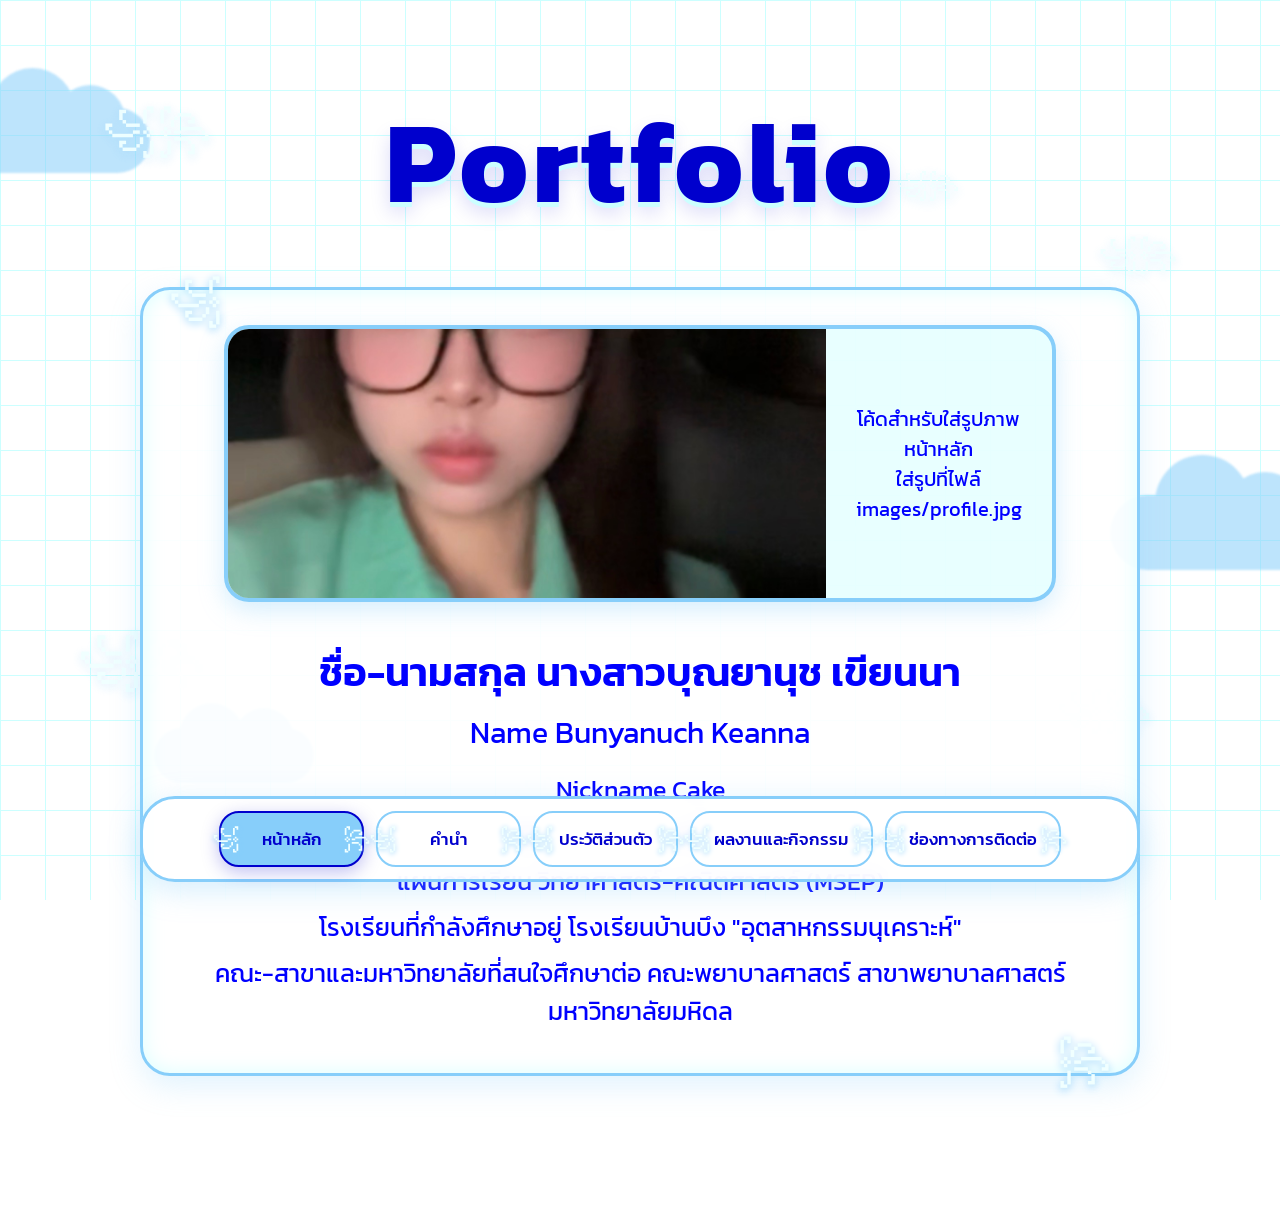
==== index.html @ 68aa88e2 "Update index.html" ====
<!DOCTYPE html>
<html lang="th">
<head>
<meta charset="UTF-8">
<meta name="viewport" content="width=device-width, initial-scale=1.0">

<title>Portfolio - Bunyanuch Keanna</title>

<link href="https://fonts.googleapis.com/css2?family=Kanit:wght@300;400;500;600;700&display=swap" rel="stylesheet">

<style>

/* =========================
   พื้นฐาน
========================= */

* {
    margin: 0;
    padding: 0;
    box-sizing: border-box;
}

html {
    scroll-behavior: smooth;
}

body {
    font-family: "Kanit", sans-serif;
    background: #FFFFFF;
    color: #0000FF;
    overflow-x: hidden;
}

/* =========================
   พื้นหลังตาราง
========================= */

.background {
    position: fixed;
    inset: 0;
    z-index: -10;

    background-color: #FFFFFF;

    background-image:
        linear-gradient(#CCFFFF 1px, transparent 1px),
        linear-gradient(90deg, #CCFFFF 1px, transparent 1px);

    background-size: 45px 45px;
}

/* =========================
   ก้อนเมฆ
========================= */

.cloud {
    position: fixed;
    background: #87CEFA;
    border-radius: 100px;
    opacity: 0.55;
    z-index: -5;
    filter: blur(1px);
}

.cloud::before,
.cloud::after {
    content: "";
    position: absolute;
    background: #87CEFA;
    border-radius: 50%;
}

.cloud1 {
    width: 190px;
    height: 65px;
    top: 12%;
    left: -40px;
    animation: cloudMove 25s linear infinite;
}

.cloud1::before {
    width: 85px;
    height: 85px;
    left: 30px;
    bottom: 20px;
}

.cloud1::after {
    width: 70px;
    height: 70px;
    right: 25px;
    bottom: 18px;
}

.cloud2 {
    width: 230px;
    height: 75px;
    top: 55%;
    right: -60px;
    animation: cloudMoveReverse 30s linear infinite;
}

.cloud2::before {
    width: 95px;
    height: 95px;
    left: 45px;
    bottom: 20px;
}

.cloud2::after {
    width: 80px;
    height: 80px;
    right: 35px;
    bottom: 18px;
}

.cloud3 {
    width: 160px;
    height: 55px;
    bottom: 13%;
    left: 12%;
    animation: cloudMove 35s linear infinite;
}

.cloud3::before {
    width: 65px;
    height: 65px;
    left: 25px;
    bottom: 15px;
}

.cloud3::after {
    width: 60px;
    height: 60px;
    right: 20px;
    bottom: 15px;
}

@keyframes cloudMove {
    0% {
        transform: translateX(-100px);
    }

    50% {
        transform: translateX(120px);
    }

    100% {
        transform: translateX(-100px);
    }
}

@keyframes cloudMoveReverse {
    0% {
        transform: translateX(100px);
    }

    50% {
        transform: translateX(-120px);
    }

    100% {
        transform: translateX(100px);
    }
}

/* =========================
   ปีกนางฟ้าลอยพื้นหลัง
========================= */

.wing {
    position: fixed;
    z-index: -3;
    color: #F0FFFF;
    font-size: 45px;
    opacity: 0.95;
    pointer-events: none;
    filter: drop-shadow(0 3px 5px rgba(135, 206, 250, 0.35));

    animation: wingFloat 7s ease-in-out infinite;
}

/* ใช้ตัวอักษรปีก */
.wing::before {
    content: "꧁";
}

.wing::after {
    content: "꧂";
}

.wing1 {
    top: 10%;
    left: 8%;
    font-size: 55px;
    animation-delay: 0s;
}

.wing2 {
    top: 25%;
    right: 8%;
    font-size: 40px;
    animation-delay: 1s;
}

.wing3 {
    top: 68%;
    left: 6%;
    font-size: 65px;
    animation-delay: 2s;
}

.wing4 {
    top: 75%;
    right: 10%;
    font-size: 48px;
    animation-delay: 3s;
}

.wing5 {
    top: 43%;
    left: 18%;
    font-size: 35px;
    animation-delay: 1.5s;
}

.wing6 {
    top: 18%;
    right: 25%;
    font-size: 32px;
    animation-delay: 2.5s;
}

.wing7 {
    bottom: 8%;
    left: 40%;
    font-size: 42px;
    animation-delay: 4s;
}

.wing8 {
    top: 55%;
    right: 30%;
    font-size: 58px;
    animation-delay: 5s;
}

@keyframes wingFloat {

    0%,100% {
        transform: translateY(0) rotate(-5deg);
    }

    50% {
        transform: translateY(-25px) rotate(5deg);
    }
}

/* =========================
   หน้าต่างเว็บไซต์
========================= */

.page {
    display: none;
    min-height: 100vh;
    padding: 55px 8% 150px;
    animation: pageFade 0.6s ease;
}

.page.active {
    display: block;
}

@keyframes pageFade {
    from {
        opacity: 0;
        transform: translateY(20px);
    }

    to {
        opacity: 1;
        transform: translateY(0);
    }
}

/* =========================
   หัวข้อ
========================= */

.main-title {
    text-align: center;
    color: #0000CD;
    font-size: clamp(55px, 9vw, 115px);
    font-weight: 700;
    margin-top: 20px;
    margin-bottom: 40px;
    letter-spacing: 3px;

    text-shadow:
        0 5px 0 #CCFFFF,
        0 10px 20px rgba(0, 0, 205, 0.15);
}

.page-title {
    text-align: center;
    color: #0000CD;
    font-size: clamp(42px, 6vw, 78px);
    font-weight: 700;
    margin-bottom: 45px;

    text-shadow:
        0 4px 0 #CCFFFF,
        0 8px 18px rgba(0, 0, 205, 0.15);
}

/* =========================
   กล่องเนื้อหา
========================= */

.content-box {
    width: min(1000px, 94%);
    margin: 0 auto;

    background: rgba(255,255,255,0.92);

    border: 3px solid #87CEFA;
    border-radius: 30px;

    padding: 35px;

    box-shadow:
        0 10px 30px rgba(135,206,250,0.25),
        inset 0 0 20px rgba(204,255,255,0.7);

    position: relative;
}

.content-box::before,
.content-box::after {
    content: "꧁";
    position: absolute;
    color: #F0FFFF;
    font-size: 55px;
    text-shadow: 0 2px 8px #87CEFA;
}

.content-box::before {
    top: -30px;
    left: 25px;
}

.content-box::after {
    content: "꧂";
    right: 25px;
    bottom: -30px;
}

/* =========================
   หน้าแรก
========================= */

.profile-image-box {
    width: min(900px, 90%);
    aspect-ratio: 3 / 1;

    margin: 0 auto 40px;

    border: 4px solid #87CEFA;
    border-radius: 25px;

    background: rgba(204,255,255,0.45);

    display: flex;
    align-items: center;
    justify-content: center;

    overflow: hidden;

    box-shadow:
        0 8px 25px rgba(135,206,250,0.35);
}

.profile-image-box img {
    width: 100%;
    height: 100%;
    object-fit: cover;
}

.image-placeholder {
    color: #0000FF;
    font-size: 20px;
    text-align: center;
    padding: 20px;
}

/* =========================
   ข้อมูลหน้าแรก
========================= */

.profile-info {
    text-align: center;
    color: #0000FF;
}

.profile-name {
    font-size: clamp(25px, 4vw, 40px);
    font-weight: 600;
    margin-bottom: 8px;
}

.profile-english {
    font-size: clamp(20px, 3vw, 30px);
    margin-bottom: 15px;
}

.profile-detail {
    font-size: clamp(17px, 2.3vw, 25px);
    margin: 8px 0;
}

/* =========================
   คำนำ
========================= */

.intro-text {
    font-size: clamp(20px, 2.5vw, 28px);
    line-height: 2;
    text-align: justify;
    text-indent: 60px;
    color: #0000FF;
}

/* =========================
   ประวัติส่วนตัว
========================= */

.bio-list {
    display: grid;
    gap: 16px;
}

.bio-row {
    background: rgba(204,255,255,0.35);

    border-left: 7px solid #87CEFA;

    border-radius: 15px;

    padding: 15px 22px;

    font-size: clamp(17px, 2vw, 23px);

    color: #0000FF;
}

.bio-row strong {
    color: #0000CD;
}

/* =========================
   ผลงาน
========================= */

.activities {
    width: min(1050px, 95%);
    margin: auto;

    display: grid;
    gap: 35px;
}

.activity-card {
    background: rgba(255,255,255,0.94);

    border: 3px solid #87CEFA;

    border-radius: 28px;

    padding: 25px;

    box-shadow:
        0 10px 25px rgba(135,206,250,0.25);
}

.activity-number {
    text-align: center;

    color: #0000CD;

    font-size: 30px;

    font-weight: 600;

    margin-bottom: 15px;
}

/* ช่องรูปภาพ */

.activity-image {
    width: 100%;
    max-width: 850px;

    aspect-ratio: 16 / 9;

    margin: 0 auto 25px;

    border: 4px dashed #87CEFA;

    border-radius: 20px;

    background:
        linear-gradient(
            135deg,
            rgba(204,255,255,0.8),
            rgba(255,255,255,0.95)
        );

    display: flex;

    align-items: center;

    justify-content: center;

    overflow: hidden;
}

.activity-image img {
    width: 100%;
    height: 100%;
    object-fit: cover;
}

.activity-placeholder {
    text-align: center;
    color: #0000FF;

    font-size: 20px;

    padding: 20px;
}

.activity-text {
    color: #0000FF;

    font-size: clamp(17px, 2vw, 22px);

    line-height: 1.9;

    text-align: justify;
}

.activity-text strong {
    color: #0000CD;
}

/* =========================
   ช่องทางติดต่อ
========================= */

.contact-container {
    width: min(800px, 94%);
    margin: auto;

    display: grid;

    gap: 25px;
}

.contact-card {
    background: rgba(255,255,255,0.94);

    border: 3px solid #87CEFA;

    border-radius: 25px;

    padding: 25px;

    text-align: center;

    color: #0000FF;

    font-size: clamp(20px, 3vw, 30px);

    box-shadow:
        0 8px 25px rgba(135,206,250,0.25);

    transition: 0.3s;
}

.contact-card:hover {
    transform: translateY(-7px) scale(1.02);
}

.contact-icon {
    display: block;

    color: #0000CD;

    font-size: 35px;

    margin-bottom: 5px;
}

/* =========================
   เมนูด้านล่าง
========================= */

.bottom-menu {
    position: fixed;

    left: 50%;

    bottom: 18px;

    transform: translateX(-50%);

    width: min(1000px, 94%);

    display: flex;

    justify-content: center;

    gap: 12px;

    padding: 12px;

    background: rgba(255,255,255,0.92);

    border: 3px solid #87CEFA;

    border-radius: 35px;

    box-shadow:
        0 8px 30px rgba(135,206,250,0.35);

    backdrop-filter: blur(10px);

    z-index: 100;
}

/* ปุ่มเมนู */

.menu-button {
    position: relative;

    border: 2px solid #87CEFA;

    background: #FFFFFF;

    color: #0000CD;

    padding: 13px 22px;

    border-radius: 20px;

    font-family: "Kanit", sans-serif;

    font-size: 17px;

    font-weight: 500;

    cursor: pointer;

    transition: 0.3s;

    min-width: 145px;
}

/* ปีกล้อมข้อความ */

.menu-button::before {
    content: "꧁";
    position: absolute;

    left: -9px;

    top: 50%;

    transform: translateY(-50%);

    color: #F0FFFF;

    font-size: 28px;

    text-shadow: 0 1px 5px #87CEFA;
}

.menu-button::after {
    content: "꧂";

    position: absolute;

    right: -9px;

    top: 50%;

    transform: translateY(-50%);

    color: #F0FFFF;

    font-size: 28px;

    text-shadow: 0 1px 5px #87CEFA;
}

.menu-button:hover {
    background: #CCFFFF;

    transform: translateY(-5px);

    box-shadow:
        0 6px 15px rgba(135,206,250,0.4);
}

.menu-button.active {
    background: #87CEFA;

    color: #0000CD;

    border-color: #0000CD;

    box-shadow:
        0 5px 18px rgba(0,0,205,0.25);
}

/* =========================
   มือถือ
========================= */

@media (max-width: 700px) {

    .page {
        padding: 35px 4% 180px;
    }

    .content-box {
        padding: 22px 17px;
        width: 96%;
    }

    .profile-image-box {
        width: 100%;
        aspect-ratio: 16 / 9;
    }

    .bottom-menu {
        bottom: 8px;

        width: 96%;

        gap: 4px;

        padding: 8px;

        border-radius: 22px;

        overflow-x: auto;

        justify-content: flex-start;
    }

    .menu-button {
        min-width: 115px;

        padding: 10px 12px;

        font-size: 14px;
    }

    .menu-button::before,
    .menu-button::after {
        font-size: 21px;
    }

    .intro-text {
        text-indent: 30px;
        text-align: left;
        line-height: 1.8;
    }

    .activity-card {
        padding: 15px;
    }

    .activity-text {
        text-align: left;
        line-height: 1.8;
    }

    .wing {
        opacity: 0.7;
    }

}

/* =========================
   ซ่อน scrollbar
========================= */

::-webkit-scrollbar {
    width: 8px;
}

::-webkit-scrollbar-thumb {
    background: #87CEFA;
    border-radius: 20px;
}

</style>
</head>

<body>

<!-- =========================
     พื้นหลัง
========================= -->

<div class="background"></div>

<!-- เมฆ -->

<div class="cloud cloud1"></div>
<div class="cloud cloud2"></div>
<div class="cloud cloud3"></div>

<!-- ปีกนางฟ้าลอย -->

<div class="wing wing1"></div>
<div class="wing wing2"></div>
<div class="wing wing3"></div>
<div class="wing wing4"></div>
<div class="wing wing5"></div>
<div class="wing wing6"></div>
<div class="wing wing7"></div>
<div class="wing wing8"></div>


<!-- ==================================================
     หน้าแรก
================================================== -->

<section id="home" class="page active">

    <h1 class="main-title">
        Portfolio
    </h1>

    <div class="content-box">

        <!-- ==========================================
             โค้ดสำหรับใส่รูปภาพหน้าหลัก
             ========================================== -->

        <div class="profile-image-box">

            <!-- เปลี่ยนชื่อไฟล์ profile.jpg เป็นรูปของคุณ -->

            <img
                src="images/profile.jpg"
                alt="รูปภาพ Portfolio"
                onerror="this.style.display='none';"
            >

            <div class="image-placeholder">
                โค้ดสำหรับใส่รูปภาพหน้าหลัก
                <br>
                ใส่รูปที่ไฟล์ images/profile.jpg
            </div>

        </div>


        <!-- ข้อมูล -->

        <div class="profile-info">

            <div class="profile-name">
                ชื่อ-นามสกุล นางสาวบุณยานุช เขียนนา
            </div>

            <div class="profile-english">
                Name Bunyanuch Keanna
            </div>

            <div class="profile-detail">
                Nickname Cake
            </div>

            <div class="profile-detail">
                ระดับชั้น มัธยมศึกษาชั้นปีที่ 6/3
            </div>

            <div class="profile-detail">
                แผนการเรียน วิทยาศาสตร์-คณิตศาสตร์ (MSEP)
            </div>

            <div class="profile-detail">
                โรงเรียนที่กำลังศึกษาอยู่
                โรงเรียนบ้านบึง "อุตสาหกรรมนุเคราะห์"
            </div>

            <div class="profile-detail">
                คณะ-สาขาและมหาวิทยาลัยที่สนใจศึกษาต่อ
                คณะพยาบาลศาสตร์ สาขาพยาบาลศาสตร์
                มหาวิทยาลัยมหิดล
            </div>

        </div>

    </div>

</section>


<!-- ==================================================
     หน้า 2 : คำนำ
================================================== -->

<section id="introduction" class="page">

    <h1 class="page-title">
        คำนำ
    </h1>

    <div class="content-box">

        <p class="intro-text">

            แฟ้มสะสมผลงาน (Portfolio) เล่มนี้ จัดทำขึ้นเพื่อเป็นตัวแทนในการนำเสนอข้อมูลเกี่ยวกับประวัติส่วนตัว ความรู้ ความสามารถ ทักษะ และกิจกรรมต่างๆ ของข้าพเจ้า โดยเฉพาะความสนใจและความมุ่งมั่นที่มีต่อการศึกษาต่อ ภายในแฟ้มสะสมผลงานเล่มนี้ ประกอบด้วยประวัติส่วนตัว ผลการเรียน กิจกรรมที่ข้าพเจ้าได้เข้าร่วม

        </p>

    </div>

</section>


<!-- ==================================================
     หน้า 3 : ประวัติส่วนตัว
================================================== -->

<section id="profile" class="page">

    <h1 class="page-title">
        ประวัติส่วนตัว
    </h1>

    <div class="content-box">

        <div class="bio-list">

            <div class="bio-row">
                <strong>หัวข้อย่อย</strong>
                ประวัติส่วนตัว
            </div>

            <div class="bio-row">
                <strong>ชื่อ-นามสกุล</strong>
                นางสาวบุณยานุช เขียนนา
            </div>

            <div class="bio-row">
                <strong>Name</strong>
                Bunyanuch Keanna
            </div>

            <div class="bio-row">
                <strong>ชื่อเล่น</strong>
                เค้ก
            </div>

            <div class="bio-row">
                <strong>Nickname</strong>
                Cake
            </div>

            <div class="bio-row">
                <strong>อายุ</strong>
                17 ปี
            </div>

            <div class="bio-row">
                <strong>age</strong>
                17 years old
            </div>

            <div class="bio-row">
                <strong>วันเกิด</strong>
                13/03/08
            </div>

            <div class="bio-row">
                <strong>สัญชาติ</strong>
                ไทย
            </div>

            <div class="bio-row">
                <strong>เชื้อชาติ</strong>
                ไทย
            </div>

            <div class="bio-row">
                <strong>ศาสนา</strong>
                พุทธ
            </div>

            <div class="bio-row">
                <strong>ประวัติการศึกษา</strong>
                สถานศึกษา โรงเรียนบ้านบึง "อุตสาหกรรมนุเคราะห์"
            </div>

            <div class="bio-row">
                <strong>แผนการเรียน</strong>
                วิทยาศาสตร์-คณิตศาสตร์ (MSEP)
            </div>

            <div class="bio-row">
                <strong>GPAX</strong>
                3.62
            </div>

        </div>

    </div>

</section>


<!-- ==================================================
     หน้า 4 : ผลงานและกิจกรรม
================================================== -->

<section id="activities" class="page">

    <h1 class="page-title">
        ผลงานและกิจกรรม
    </h1>

    <div class="activities">


        <!-- ผลงานที่ 1 -->

        <div class="activity-card">

            <div class="activity-number">
                ผลงานและกิจกรรมที่ 1
            </div>

            <div class="activity-image">

                <img
                    src="images/activity1.jpg"
                    alt="ผลงานที่ 1"
                    onerror="this.style.display='none';"
                >

                <div class="activity-placeholder">
                    โค้ดสำหรับใส่รูปภาพที่หนึ่ง
                    <br>
                    images/activity1.jpg
                </div>

            </div>

            <p class="activity-text">

                ได้รับเกียรติบัตรจากการเรียนล่วงหน้าของ MU X MOOC
                เรื่องเพศวิถีและการให้คำปรึกษาทางเพศสำหรับวัยรุ่น
                ได้รับเมื่อวันที่ 11 สิงหาคม 2569

                <br><br>

                <strong>สิ่งที่ได้รับจากการเข้าร่วมกิจกรรมนี้ คือ</strong>
                การดูแลและป้องกันตัวเองจากสถานการณ์ต่าง ๆ
                จากการมีเพศสัมพันธ์ในวัยรุ่น

            </p>

        </div>


        <!-- ผลงานที่ 2 -->

        <div class="activity-card">

            <div class="activity-number">
                ผลงานและกิจกรรมที่ 2
            </div>

            <div class="activity-image">

                <img
                    src="images/activity2.jpg"
                    alt="ผลงานที่ 2"
                    onerror="this.style.display='none';"
                >

                <div class="activity-placeholder">
                    โค้ดสำหรับใส่รูปภาพที่สอง
                    <br>
                    images/activity2.jpg
                </div>

            </div>

            <p class="activity-text">

                ได้รับเกียรติบัตรจากสภากาชาดไทย
                หลักสูตรการดูแลผู้ป่วยเบื้องต้นที่บ้าน (Online)
                ได้รับเมื่อวันที่ 3 สิงหาคม 2569

                <br><br>

                <strong>สิ่งที่ได้รับจากการเข้าร่วมกิจกรรมนี้ คือ</strong>
                การดูแลผู้ป่วยติดเตียงด้วยตนเองที่บ้านให้สะอาดและปลอดภัย

            </p>

        </div>


        <!-- ผลงานที่ 3 -->

        <div class="activity-card">

            <div class="activity-number">
                ผลงานและกิจกรรมที่ 3
            </div>

            <div class="activity-image">

                <img
                    src="images/activity3.jpg"
                    alt="ผลงานที่ 3"
                    onerror="this.style.display='none';"
                >

                <div class="activity-placeholder">
                    โค้ดสำหรับใส่รูปภาพที่สาม
                    <br>
                    images/activity3.jpg
                </div>

            </div>

            <p class="activity-text">

                ได้รับเกียรติบัตรจากสภากาชาดไทย
                ได้เข้าร่วมอบรมความรู้เรื่อง Stroke โรคหลอดเลือดสมอง
                ภัยเงียบ ใกล้ตัว (ออนไลน์)
                ได้รับเมื่อวันที่ 9 สิงหาคม 2569

                <br><br>

                <strong>สิ่งที่ได้รับจากการเข้าร่วมกิจกรรมนี้ คือ</strong>
                การสังเกตตนเองและคนรอบข้างเพื่อเฝ้าระวังจากโรค Stroke

            </p>

        </div>


        <!-- ผลงานที่ 4 -->

        <div class="activity-card">

            <div class="activity-number">
                ผลงานและกิจกรรมที่ 4
            </div>

            <div class="activity-image">

                <img
                    src="images/activity4.jpg"
                    alt="ผลงานที่ 4"
                    onerror="this.style.display='none';"
                >

                <div class="activity-placeholder">
                    โค้ดสำหรับใส่รูปภาพที่สี่
                    <br>
                    images/activity4.jpg
                </div>

            </div>

            <p class="activity-text">

                ได้รับเกียรติบัตรจากสภากาชาดไทย
                ได้เข้าร่วมอบรมความรู้เรื่อง การดูแลสิ่งแวดล้อมและ
                อุบัติเหตุที่พบบ่อยในผู้สูงอายุ
                ได้รับเมื่อวันที่ 9 สิงหาคม 2569

                <br><br>

                <strong>สิ่งที่ได้รับจากการเข้าร่วมกิจกรรมนี้ คือ</strong>
                การสังเกตรอบบ้านและเฝ้าระวังไม่ให้คนสูงอายุในบ้านได้รับบาดเจ็บ
                จากสิ่งที่อาจมองข้ามใกล้ตัว

            </p>

        </div>


        <!-- ผลงานที่ 5 -->

        <div class="activity-card">

            <div class="activity-number">
                ผลงานและกิจกรรมที่ 5
            </div>

            <div class="activity-image">

                <img
                    src="images/activity5.jpg"
                    alt="ผลงานที่ 5"
                    onerror="this.style.display='none';"
                >

                <div class="activity-placeholder">
                    โค้ดสำหรับใส่รูปภาพที่ห้า
                    <br>
                    images/activity5.jpg
                </div>

            </div>

            <p class="activity-text">

                ได้รับเกียรติบัตรจากสภากาชาดไทย
                หลักสูตรการบริจาคอวัยวะและเนื้อเยื่อ
                ได้รับเมื่อวันที่ 9 สิงหาคม 2569

                <br><br>

                <strong>สิ่งที่ได้รับจากการเข้าร่วมกิจกรรมนี้ คือ</strong>
                การบริจาคอวัยวะและเนื้อเยื่อให้ถูกวิธี
                เพื่อให้มีประสิทธิภาพมากที่สุด

            </p>

        </div>


        <!-- ผลงานที่ 6 -->

        <div class="activity-card">

            <div class="activity-number">
                ผลงานและกิจกรรมที่ 6
            </div>

            <div class="activity-image">

                <img
                    src="images/activity6.jpg"
                    alt="ผลงานที่ 6"
                    onerror="this.style.display='none';"
                >

                <div class="activity-placeholder">
                    โค้ดสำหรับใส่รูปภาพที่หก
                    <br>
                    images/activity6.jpg
                </div>

            </div>

            <p class="activity-text">

                ได้รับเกียรติบัตรจากสภากาชาดไทย
                ได้เข้าร่วมอบรมความรู้เรื่อง Heat Stroke
                โรคลมแดด คร่าชีวิต (ออนไลน์)
                ได้รับเมื่อวันที่ 9 สิงหาคม 2569

                <br><br>

                <strong>สิ่งที่ได้รับจากการเข้าร่วมกิจกรรมนี้ คือ</strong>
                การระวังตัวเองจากโรค Heat Stroke โรคลมแดด

            </p>

        </div>


        <!-- ผลงานที่ 7 -->

        <div class="activity-card">

            <div class="activity-number">
                ผลงานและกิจกรรมที่ 7
            </div>

            <div class="activity-image">

                <img
                    src="images/activity7.jpg"
                    alt="ผลงานที่ 7"
                    onerror="this.style.display='none';"
                >

                <div class="activity-placeholder">
                    โค้ดสำหรับใส่รูปภาพที่เจ็ด
                    <br>
                    images/activity7.jpg
                </div>

            </div>

            <p class="activity-text">

                ได้รับเกียรติบัตรจากการเรียนล่วงหน้าของ MU X MOOC
                เรื่องการเลี้ยงลูกด้วยนมแม่ (Breastfeeding)
                ได้รับเมื่อวันที่ 12 สิงหาคม 2569

                <br><br>

                <strong>สิ่งที่ได้รับจากการเข้าร่วมกิจกรรมนี้ คือ</strong>
                ประโยชน์จากการให้นมแม่และข้อดีข้อเสียต่าง ๆ

            </p>

        </div>


        <!-- ผลงานที่ 8 -->

        <div class="activity-card">

            <div class="activity-number">
                ผลงานและกิจกรรมที่ 8
            </div>

            <div class="activity-image">

                <img
                    src="images/activity8.jpg"
                    alt="ผลงานที่ 8"
                    onerror="this.style.display='none';"
                >

                <div class="activity-placeholder">
                    โค้ดสำหรับใส่รูปภาพที่แปด
                    <br>
                    images/activity8.jpg
                </div>

            </div>

            <p class="activity-text">

                ได้รับเกียรติบัตรจากการเป็นคณะกรรมการจัดกิจกรรมอบรม
                แกนนำจิตอาสาป้องกันเอดส์เทิดพระเกียรติ
                พระเจ้าวรวงศ์เธอ พระองค์เจ้าโสมสวลี
                กรมหมื่นสุทธนารีนาถ
                ณ โรงเรียนบ้านบึง "อุตสาหกรรมนุเคราะห์"

                <br><br>

                วันที่ 13 - 15 กรกฎาคม 2569

                <br><br>

                <strong>สิ่งที่ได้รับจากการเข้าร่วมกิจกรรมนี้ คือ</strong>
                ข้าพเจ้าได้ทำจิตอาสาและรับความรู้เรื่องเอดส์
                ทั้งในการป้องกันและวิธีรักษาตนเองให้ห่างไกลจากโรคเอดส์

            </p>

        </div>

    </div>

</section>


<!-- ==================================================
     หน้า 5 : ช่องทางการติดต่อ
================================================== -->

<section id="contact" class="page">

    <h1 class="page-title">
        ช่องทางการติดต่อ
    </h1>

    <div class="contact-container">

        <div class="contact-card">

            <span class="contact-icon">✉</span>

            Gmail

            <br>

            wakaruchidi@gmail.com

        </div>


        <div class="contact-card">

            <span class="contact-icon">☎</span>

            Tel

            <br>

            096-213-2648

        </div>


        <div class="contact-card">

            <span class="contact-icon">◎</span>

            IG

            <br>

            wakaru_chi

        </div>

    </div>

</section>


<!-- ==================================================
     เมนูด้านล่าง
================================================== -->

<nav class="bottom-menu">

    <button
        class="menu-button active"
        onclick="showPage('home', this)">
        หน้าหลัก
    </button>

    <button
        class="menu-button"
        onclick="showPage('introduction', this)">
        คำนำ
    </button>

    <button
        class="menu-button"
        onclick="showPage('profile', this)">
        ประวัติส่วนตัว
    </button>

    <button
        class="menu-button"
        onclick="showPage('activities', this)">
        ผลงานและกิจกรรม
    </button>

    <button
        class="menu-button"
        onclick="showPage('contact', this)">
        ช่องทางการติดต่อ
    </button>

</nav>


<script>

/* =========================
   เปลี่ยนหน้า
========================= */

function showPage(pageId, button) {

    /* ซ่อนทุกหน้า */

    const pages = document.querySelectorAll(".page");

    pages.forEach(page => {
        page.classList.remove("active");
    });


    /* แสดงหน้าที่เลือก */

    const selectedPage = document.getElementById(pageId);

    selectedPage.classList.add("active");


    /* เปลี่ยนปุ่ม Active */

    const buttons = document.querySelectorAll(".menu-button");

    buttons.forEach(btn => {
        btn.classList.remove("active");
    });

    button.classList.add("active");


    /* กลับไปด้านบน */

    window.scrollTo({
        top: 0,
        behavior: "smooth"
    });

}

</script>

</body>
</html>
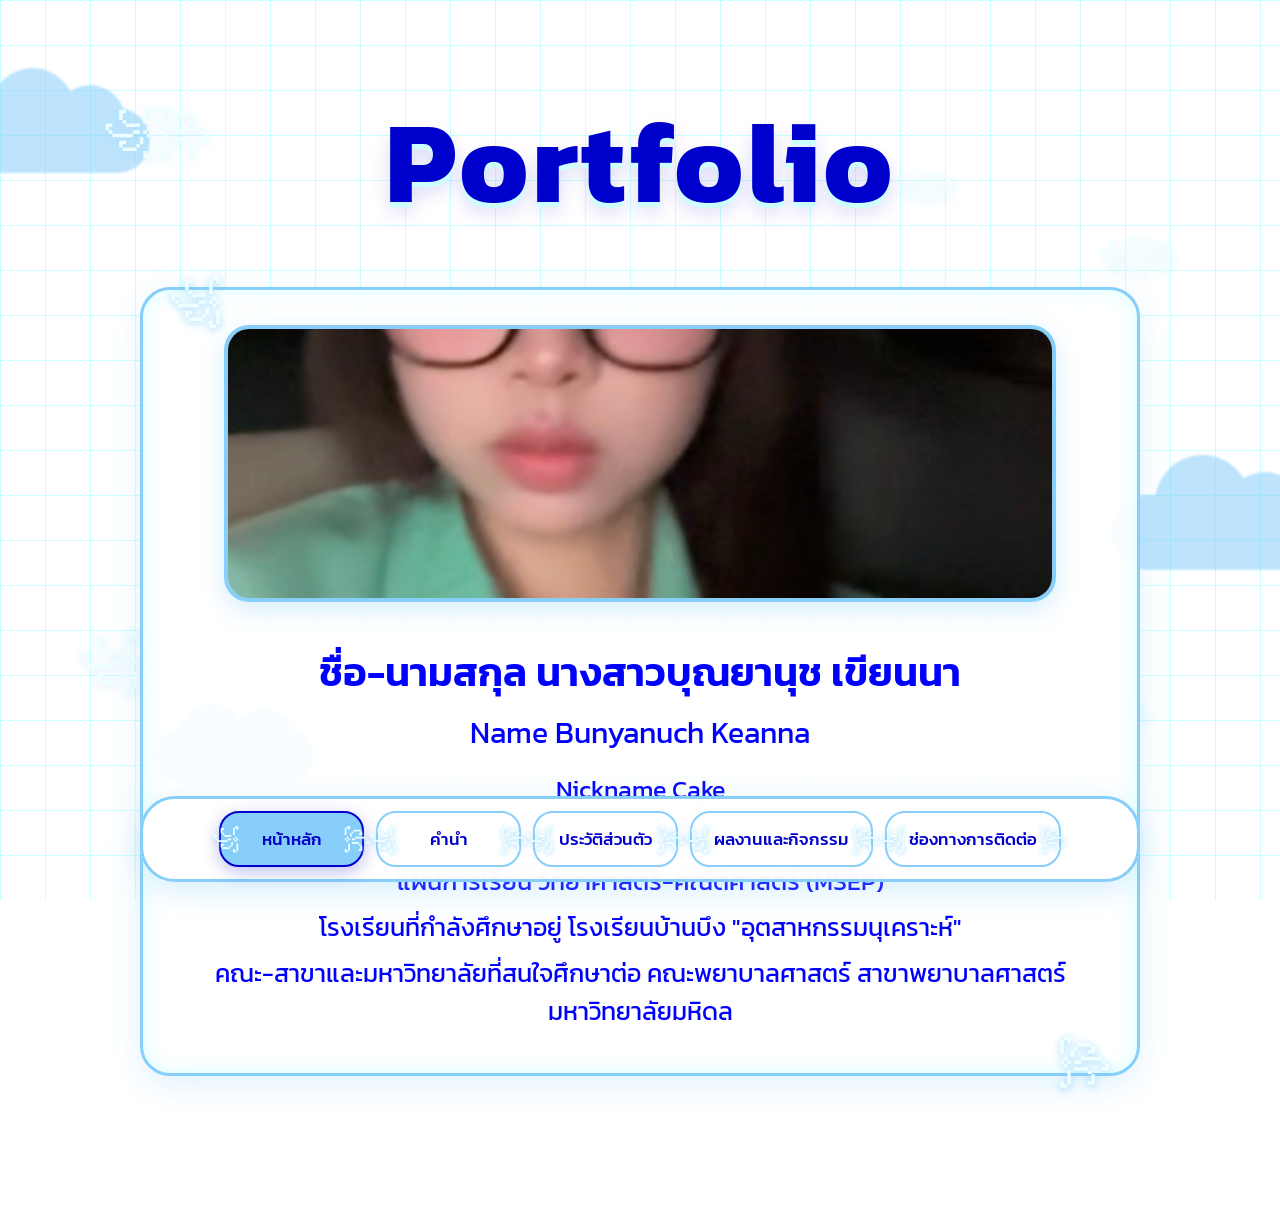
==== commit ee069539: "Update index.html" ====
--- a/index.html
+++ b/index.html
@@ -861,11 +861,6 @@
                 onerror="this.style.display='none';"
             >
 
-            <div class="image-placeholder">
-                โค้ดสำหรับใส่รูปภาพหน้าหลัก
-                <br>
-                ใส่รูปที่ไฟล์ images/profile.jpg
-            </div>
 
         </div>
 
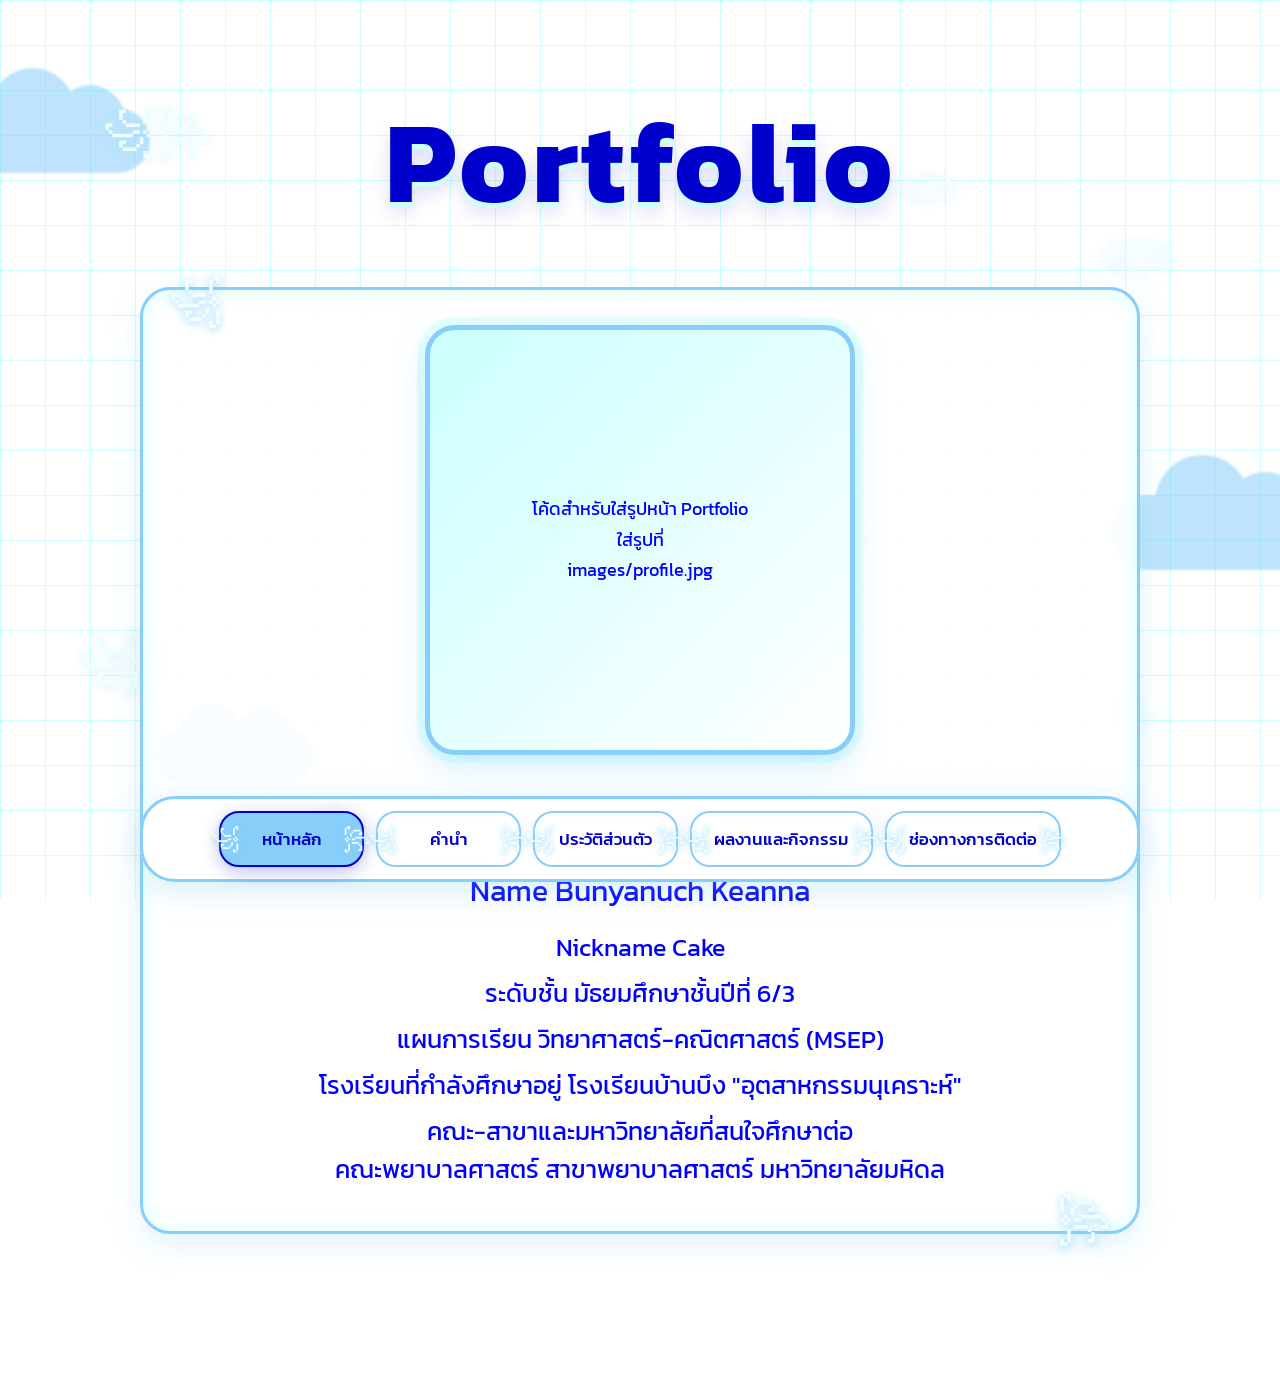
==== commit d3d162bd: "Update index.html" ====
--- a/index.html
+++ b/index.html
@@ -9,10 +9,6 @@
 <link href="https://fonts.googleapis.com/css2?family=Kanit:wght@300;400;500;600;700&display=swap" rel="stylesheet">
 
 <style>
-
-/* =========================
-   พื้นฐาน
-========================= */
 
 * {
     margin: 0;
@@ -137,6 +133,7 @@
 }
 
 @keyframes cloudMove {
+
     0% {
         transform: translateX(-100px);
     }
@@ -148,9 +145,11 @@
     100% {
         transform: translateX(-100px);
     }
+
 }
 
 @keyframes cloudMoveReverse {
+
     0% {
         transform: translateX(100px);
     }
@@ -162,25 +161,34 @@
     100% {
         transform: translateX(100px);
     }
+
 }
 
 /* =========================
-   ปีกนางฟ้าลอยพื้นหลัง
+   ปีกนางฟ้าพื้นหลัง
 ========================= */
 
 .wing {
     position: fixed;
     z-index: -3;
+
     color: #F0FFFF;
+
     font-size: 45px;
+
     opacity: 0.95;
+
     pointer-events: none;
-    filter: drop-shadow(0 3px 5px rgba(135, 206, 250, 0.35));
-
-    animation: wingFloat 7s ease-in-out infinite;
-}
-
-/* ใช้ตัวอักษรปีก */
+
+    filter:
+        drop-shadow(
+            0 3px 5px rgba(135,206,250,0.35)
+        );
+
+    animation:
+        wingFloat 7s ease-in-out infinite;
+}
+
 .wing::before {
     content: "꧁";
 }
@@ -193,7 +201,6 @@
     top: 10%;
     left: 8%;
     font-size: 55px;
-    animation-delay: 0s;
 }
 
 .wing2 {
@@ -248,23 +255,36 @@
 @keyframes wingFloat {
 
     0%,100% {
-        transform: translateY(0) rotate(-5deg);
+        transform:
+            translateY(0)
+            rotate(-5deg);
     }
 
     50% {
-        transform: translateY(-25px) rotate(5deg);
+        transform:
+            translateY(-25px)
+            rotate(5deg);
     }
+
 }
 
 /* =========================
-   หน้าต่างเว็บไซต์
+   หน้าเว็บไซต์
 ========================= */
 
 .page {
+
     display: none;
+
     min-height: 100vh;
-    padding: 55px 8% 150px;
-    animation: pageFade 0.6s ease;
+
+    padding:
+        55px
+        8%
+        150px;
+
+    animation:
+        pageFade 0.6s ease;
 }
 
 .page.active {
@@ -272,6 +292,7 @@
 }
 
 @keyframes pageFade {
+
     from {
         opacity: 0;
         transform: translateY(20px);
@@ -281,115 +302,205 @@
         opacity: 1;
         transform: translateY(0);
     }
+
 }
 
 /* =========================
-   หัวข้อ
+   หัวข้อใหญ่
 ========================= */
 
 .main-title {
+
     text-align: center;
+
     color: #0000CD;
-    font-size: clamp(55px, 9vw, 115px);
+
+    font-size:
+        clamp(
+            55px,
+            9vw,
+            115px
+        );
+
     font-weight: 700;
+
     margin-top: 20px;
+
     margin-bottom: 40px;
+
     letter-spacing: 3px;
 
     text-shadow:
         0 5px 0 #CCFFFF,
-        0 10px 20px rgba(0, 0, 205, 0.15);
+        0 10px 20px
+        rgba(0,0,205,0.15);
 }
 
 .page-title {
+
     text-align: center;
+
     color: #0000CD;
-    font-size: clamp(42px, 6vw, 78px);
+
+    font-size:
+        clamp(
+            42px,
+            6vw,
+            78px
+        );
+
     font-weight: 700;
+
     margin-bottom: 45px;
 
     text-shadow:
         0 4px 0 #CCFFFF,
-        0 8px 18px rgba(0, 0, 205, 0.15);
+        0 8px 18px
+        rgba(0,0,205,0.15);
 }
 
 /* =========================
-   กล่องเนื้อหา
+   กรอบเนื้อหา
 ========================= */
 
 .content-box {
-    width: min(1000px, 94%);
+
+    width:
+        min(
+            1000px,
+            94%
+        );
+
     margin: 0 auto;
 
-    background: rgba(255,255,255,0.92);
-
-    border: 3px solid #87CEFA;
+    background:
+        rgba(
+            255,
+            255,
+            255,
+            0.92
+        );
+
+    border:
+        3px solid #87CEFA;
+
     border-radius: 30px;
 
     padding: 35px;
 
     box-shadow:
-        0 10px 30px rgba(135,206,250,0.25),
-        inset 0 0 20px rgba(204,255,255,0.7);
+        0 10px 30px
+        rgba(135,206,250,0.25),
+
+        inset 0 0 20px
+        rgba(204,255,255,0.7);
 
     position: relative;
 }
 
 .content-box::before,
 .content-box::after {
+
     content: "꧁";
+
     position: absolute;
+
     color: #F0FFFF;
+
     font-size: 55px;
-    text-shadow: 0 2px 8px #87CEFA;
+
+    text-shadow:
+        0 2px 8px #87CEFA;
 }
 
 .content-box::before {
+
     top: -30px;
     left: 25px;
 }
 
 .content-box::after {
+
     content: "꧂";
+
     right: 25px;
     bottom: -30px;
 }
 
-/* =========================
-   หน้าแรก
-========================= */
+/* =====================================================
+   รูป Portfolio หน้าแรก
+   สี่เหลี่ยมจัตุรัส 1:1
+===================================================== */
 
 .profile-image-box {
-    width: min(900px, 90%);
-    aspect-ratio: 3 / 1;
-
-    margin: 0 auto 40px;
-
-    border: 4px solid #87CEFA;
-    border-radius: 25px;
-
-    background: rgba(204,255,255,0.45);
+
+    width:
+        min(
+            430px,
+            75vw
+        );
+
+    aspect-ratio: 1 / 1;
+
+    margin:
+        0 auto 45px;
+
+    border:
+        5px solid #87CEFA;
+
+    border-radius: 30px;
+
+    background:
+        linear-gradient(
+            135deg,
+            #CCFFFF,
+            #FFFFFF
+        );
 
     display: flex;
+
     align-items: center;
+
     justify-content: center;
 
     overflow: hidden;
 
     box-shadow:
-        0 8px 25px rgba(135,206,250,0.35);
-}
+
+        0 12px 30px
+        rgba(135,206,250,0.35),
+
+        0 0 0 8px
+        rgba(204,255,255,0.5);
+}
+
+/* รูปภาพจริง */
 
 .profile-image-box img {
+
     width: 100%;
+
     height: 100%;
+
     object-fit: cover;
-}
-
-.image-placeholder {
+
+    display: block;
+}
+
+/* ข้อความกรณียังไม่มีรูป */
+
+.profile-placeholder {
+
+    position: absolute;
+
+    text-align: center;
+
     color: #0000FF;
-    font-size: 20px;
-    text-align: center;
+
+    font-size: 18px;
+
+    line-height: 1.7;
+
     padding: 20px;
 }
 
@@ -398,23 +509,47 @@
 ========================= */
 
 .profile-info {
+
     text-align: center;
+
     color: #0000FF;
 }
 
 .profile-name {
-    font-size: clamp(25px, 4vw, 40px);
+
+    font-size:
+        clamp(
+            25px,
+            4vw,
+            40px
+        );
+
     font-weight: 600;
+
     margin-bottom: 8px;
 }
 
 .profile-english {
-    font-size: clamp(20px, 3vw, 30px);
+
+    font-size:
+        clamp(
+            20px,
+            3vw,
+            30px
+        );
+
     margin-bottom: 15px;
 }
 
 .profile-detail {
-    font-size: clamp(17px, 2.3vw, 25px);
+
+    font-size:
+        clamp(
+            17px,
+            2.3vw,
+            25px
+        );
+
     margin: 8px 0;
 }
 
@@ -423,10 +558,20 @@
 ========================= */
 
 .intro-text {
-    font-size: clamp(20px, 2.5vw, 28px);
+
+    font-size:
+        clamp(
+            20px,
+            2.5vw,
+            28px
+        );
+
     line-height: 2;
+
     text-align: justify;
+
     text-indent: 60px;
+
     color: #0000FF;
 }
 
@@ -435,54 +580,88 @@
 ========================= */
 
 .bio-list {
+
     display: grid;
+
     gap: 16px;
 }
 
 .bio-row {
-    background: rgba(204,255,255,0.35);
-
-    border-left: 7px solid #87CEFA;
+
+    background:
+        rgba(
+            204,
+            255,
+            255,
+            0.35
+        );
+
+    border-left:
+        7px solid #87CEFA;
 
     border-radius: 15px;
 
-    padding: 15px 22px;
-
-    font-size: clamp(17px, 2vw, 23px);
+    padding:
+        15px 22px;
+
+    font-size:
+        clamp(
+            17px,
+            2vw,
+            23px
+        );
 
     color: #0000FF;
 }
 
 .bio-row strong {
+
     color: #0000CD;
 }
 
 /* =========================
-   ผลงาน
+   ผลงานและกิจกรรม
 ========================= */
 
 .activities {
-    width: min(1050px, 95%);
+
+    width:
+        min(
+            1050px,
+            95%
+        );
+
     margin: auto;
 
     display: grid;
+
     gap: 35px;
 }
 
 .activity-card {
-    background: rgba(255,255,255,0.94);
-
-    border: 3px solid #87CEFA;
+
+    background:
+        rgba(
+            255,
+            255,
+            255,
+            0.94
+        );
+
+    border:
+        3px solid #87CEFA;
 
     border-radius: 28px;
 
     padding: 25px;
 
     box-shadow:
-        0 10px 25px rgba(135,206,250,0.25);
+        0 10px 25px
+        rgba(135,206,250,0.25);
 }
 
 .activity-number {
+
     text-align: center;
 
     color: #0000CD;
@@ -494,17 +673,21 @@
     margin-bottom: 15px;
 }
 
-/* ช่องรูปภาพ */
+/* รูปผลงาน */
 
 .activity-image {
+
     width: 100%;
+
     max-width: 850px;
 
     aspect-ratio: 16 / 9;
 
-    margin: 0 auto 25px;
-
-    border: 4px dashed #87CEFA;
+    margin:
+        0 auto 25px;
+
+    border:
+        4px dashed #87CEFA;
 
     border-radius: 20px;
 
@@ -525,13 +708,18 @@
 }
 
 .activity-image img {
+
     width: 100%;
+
     height: 100%;
+
     object-fit: cover;
 }
 
 .activity-placeholder {
+
     text-align: center;
+
     color: #0000FF;
 
     font-size: 20px;
@@ -540,9 +728,15 @@
 }
 
 .activity-text {
+
     color: #0000FF;
 
-    font-size: clamp(17px, 2vw, 22px);
+    font-size:
+        clamp(
+            17px,
+            2vw,
+            22px
+        );
 
     line-height: 1.9;
 
@@ -550,15 +744,22 @@
 }
 
 .activity-text strong {
+
     color: #0000CD;
 }
 
 /* =========================
-   ช่องทางติดต่อ
+   ติดต่อ
 ========================= */
 
 .contact-container {
-    width: min(800px, 94%);
+
+    width:
+        min(
+            800px,
+            94%
+        );
+
     margin: auto;
 
     display: grid;
@@ -567,9 +768,17 @@
 }
 
 .contact-card {
-    background: rgba(255,255,255,0.94);
-
-    border: 3px solid #87CEFA;
+
+    background:
+        rgba(
+            255,
+            255,
+            255,
+            0.94
+        );
+
+    border:
+        3px solid #87CEFA;
 
     border-radius: 25px;
 
@@ -579,19 +788,29 @@
 
     color: #0000FF;
 
-    font-size: clamp(20px, 3vw, 30px);
+    font-size:
+        clamp(
+            20px,
+            3vw,
+            30px
+        );
 
     box-shadow:
-        0 8px 25px rgba(135,206,250,0.25);
+        0 8px 25px
+        rgba(135,206,250,0.25);
 
     transition: 0.3s;
 }
 
 .contact-card:hover {
-    transform: translateY(-7px) scale(1.02);
+
+    transform:
+        translateY(-7px)
+        scale(1.02);
 }
 
 .contact-icon {
+
     display: block;
 
     color: #0000CD;
@@ -606,15 +825,21 @@
 ========================= */
 
 .bottom-menu {
+
     position: fixed;
 
     left: 50%;
 
     bottom: 18px;
 
-    transform: translateX(-50%);
-
-    width: min(1000px, 94%);
+    transform:
+        translateX(-50%);
+
+    width:
+        min(
+            1000px,
+            94%
+        );
 
     display: flex;
 
@@ -624,36 +849,49 @@
 
     padding: 12px;
 
-    background: rgba(255,255,255,0.92);
-
-    border: 3px solid #87CEFA;
+    background:
+        rgba(
+            255,
+            255,
+            255,
+            0.92
+        );
+
+    border:
+        3px solid #87CEFA;
 
     border-radius: 35px;
 
     box-shadow:
-        0 8px 30px rgba(135,206,250,0.35);
+        0 8px 30px
+        rgba(135,206,250,0.35);
 
     backdrop-filter: blur(10px);
 
     z-index: 100;
 }
 
-/* ปุ่มเมนู */
+/* ปุ่ม */
 
 .menu-button {
+
     position: relative;
 
-    border: 2px solid #87CEFA;
+    border:
+        2px solid #87CEFA;
 
     background: #FFFFFF;
 
     color: #0000CD;
 
-    padding: 13px 22px;
+    padding:
+        13px 22px;
 
     border-radius: 20px;
 
-    font-family: "Kanit", sans-serif;
+    font-family:
+        "Kanit",
+        sans-serif;
 
     font-size: 17px;
 
@@ -666,26 +904,33 @@
     min-width: 145px;
 }
 
-/* ปีกล้อมข้อความ */
+/* ปีกด้านซ้าย */
 
 .menu-button::before {
+
     content: "꧁";
+
     position: absolute;
 
     left: -9px;
 
     top: 50%;
 
-    transform: translateY(-50%);
+    transform:
+        translateY(-50%);
 
     color: #F0FFFF;
 
     font-size: 28px;
 
-    text-shadow: 0 1px 5px #87CEFA;
-}
+    text-shadow:
+        0 1px 5px #87CEFA;
+}
+
+/* ปีกด้านขวา */
 
 .menu-button::after {
+
     content: "꧂";
 
     position: absolute;
@@ -694,25 +939,31 @@
 
     top: 50%;
 
-    transform: translateY(-50%);
+    transform:
+        translateY(-50%);
 
     color: #F0FFFF;
 
     font-size: 28px;
 
-    text-shadow: 0 1px 5px #87CEFA;
+    text-shadow:
+        0 1px 5px #87CEFA;
 }
 
 .menu-button:hover {
+
     background: #CCFFFF;
 
-    transform: translateY(-5px);
+    transform:
+        translateY(-5px);
 
     box-shadow:
-        0 6px 15px rgba(135,206,250,0.4);
+        0 6px 15px
+        rgba(135,206,250,0.4);
 }
 
 .menu-button.active {
+
     background: #87CEFA;
 
     color: #0000CD;
@@ -720,7 +971,8 @@
     border-color: #0000CD;
 
     box-shadow:
-        0 5px 18px rgba(0,0,205,0.25);
+        0 5px 18px
+        rgba(0,0,205,0.25);
 }
 
 /* =========================
@@ -730,20 +982,36 @@
 @media (max-width: 700px) {
 
     .page {
-        padding: 35px 4% 180px;
+
+        padding:
+            35px
+            4%
+            180px;
     }
 
     .content-box {
-        padding: 22px 17px;
+
+        padding:
+            22px 17px;
+
         width: 96%;
     }
 
+    /* รูปหน้า Portfolio บนมือถือ */
+
     .profile-image-box {
-        width: 100%;
-        aspect-ratio: 16 / 9;
+
+        width: 80vw;
+
+        max-width: 360px;
+
+        aspect-ratio: 1 / 1;
+
+        border-radius: 25px;
     }
 
     .bottom-menu {
+
         bottom: 8px;
 
         width: 96%;
@@ -760,49 +1028,62 @@
     }
 
     .menu-button {
+
         min-width: 115px;
 
-        padding: 10px 12px;
+        padding:
+            10px 12px;
 
         font-size: 14px;
     }
 
     .menu-button::before,
     .menu-button::after {
+
         font-size: 21px;
     }
 
     .intro-text {
+
         text-indent: 30px;
+
         text-align: left;
+
         line-height: 1.8;
     }
 
     .activity-card {
+
         padding: 15px;
     }
 
     .activity-text {
+
         text-align: left;
+
         line-height: 1.8;
     }
 
     .wing {
+
         opacity: 0.7;
     }
 
 }
 
 /* =========================
-   ซ่อน scrollbar
+   Scrollbar
 ========================= */
 
 ::-webkit-scrollbar {
+
     width: 8px;
 }
 
 ::-webkit-scrollbar-thumb {
+
     background: #87CEFA;
+
     border-radius: 20px;
 }
 
@@ -810,6 +1091,7 @@
 </head>
 
 <body>
+
 
 <!-- =========================
      พื้นหลัง
@@ -817,13 +1099,9 @@
 
 <div class="background"></div>
 
-<!-- เมฆ -->
-
 <div class="cloud cloud1"></div>
 <div class="cloud cloud2"></div>
 <div class="cloud cloud3"></div>
-
-<!-- ปีกนางฟ้าลอย -->
 
 <div class="wing wing1"></div>
 <div class="wing wing2"></div>
@@ -835,9 +1113,9 @@
 <div class="wing wing8"></div>
 
 
-<!-- ==================================================
-     หน้าแรก
-================================================== -->
+<!-- =====================================================
+     หน้าแรก Portfolio
+===================================================== -->
 
 <section id="home" class="page active">
 
@@ -845,59 +1123,101 @@
         Portfolio
     </h1>
 
+
     <div class="content-box">
 
-        <!-- ==========================================
-             โค้ดสำหรับใส่รูปภาพหน้าหลัก
-             ========================================== -->
+
+        <!-- =============================================
+             รูป Portfolio
+             รูปเป็นสี่เหลี่ยมจัตุรัส
+             ============================================= -->
 
         <div class="profile-image-box">
-
-            <!-- เปลี่ยนชื่อไฟล์ profile.jpg เป็นรูปของคุณ -->
 
             <img
                 src="images/profile.jpg"
-                alt="รูปภาพ Portfolio"
+                alt="รูป Portfolio"
                 onerror="this.style.display='none';"
             >
 
+            <div class="profile-placeholder">
+
+                โค้ดสำหรับใส่รูปหน้า Portfolio
+
+                <br>
+
+                ใส่รูปที่
+
+                <br>
+
+                images/profile.jpg
+
+            </div>
 
         </div>
 
 
-        <!-- ข้อมูล -->
+        <!-- ข้อมูลส่วนตัว -->
 
         <div class="profile-info">
 
             <div class="profile-name">
-                ชื่อ-นามสกุล นางสาวบุณยานุช เขียนนา
-            </div>
+
+                ชื่อ-นามสกุล
+                นางสาวบุณยานุช เขียนนา
+
+            </div>
+
 
             <div class="profile-english">
+
                 Name Bunyanuch Keanna
-            </div>
+
+            </div>
+
 
             <div class="profile-detail">
+
                 Nickname Cake
-            </div>
+
+            </div>
+
 
             <div class="profile-detail">
-                ระดับชั้น มัธยมศึกษาชั้นปีที่ 6/3
-            </div>
+
+                ระดับชั้น
+                มัธยมศึกษาชั้นปีที่ 6/3
+
+            </div>
+
 
             <div class="profile-detail">
-                แผนการเรียน วิทยาศาสตร์-คณิตศาสตร์ (MSEP)
-            </div>
+
+                แผนการเรียน
+                วิทยาศาสตร์-คณิตศาสตร์ (MSEP)
+
+            </div>
+
 
             <div class="profile-detail">
+
                 โรงเรียนที่กำลังศึกษาอยู่
-                โรงเรียนบ้านบึง "อุตสาหกรรมนุเคราะห์"
-            </div>
+                โรงเรียนบ้านบึง
+                "อุตสาหกรรมนุเคราะห์"
+
+            </div>
+
 
             <div class="profile-detail">
+
                 คณะ-สาขาและมหาวิทยาลัยที่สนใจศึกษาต่อ
-                คณะพยาบาลศาสตร์ สาขาพยาบาลศาสตร์
+
+                <br>
+
+                คณะพยาบาลศาสตร์
+                สาขาพยาบาลศาสตร์
                 มหาวิทยาลัยมหิดล
+
             </div>
 
         </div>
@@ -907,9 +1227,9 @@
 </section>
 
 
-<!-- ==================================================
-     หน้า 2 : คำนำ
-================================================== -->
+<!-- =====================================================
+     หน้า 2 คำนำ
+===================================================== -->
 
 <section id="introduction" class="page">
 
@@ -917,11 +1237,19 @@
         คำนำ
     </h1>
 
+
     <div class="content-box">
 
         <p class="intro-text">
 
-            แฟ้มสะสมผลงาน (Portfolio) เล่มนี้ จัดทำขึ้นเพื่อเป็นตัวแทนในการนำเสนอข้อมูลเกี่ยวกับประวัติส่วนตัว ความรู้ ความสามารถ ทักษะ และกิจกรรมต่างๆ ของข้าพเจ้า โดยเฉพาะความสนใจและความมุ่งมั่นที่มีต่อการศึกษาต่อ ภายในแฟ้มสะสมผลงานเล่มนี้ ประกอบด้วยประวัติส่วนตัว ผลการเรียน กิจกรรมที่ข้าพเจ้าได้เข้าร่วม
+            แฟ้มสะสมผลงาน (Portfolio) เล่มนี้
+            จัดทำขึ้นเพื่อเป็นตัวแทนในการนำเสนอข้อมูลเกี่ยวกับ
+            ประวัติส่วนตัว ความรู้ ความสามารถ ทักษะ
+            และกิจกรรมต่างๆ ของข้าพเจ้า
+            โดยเฉพาะความสนใจและความมุ่งมั่นที่มีต่อการศึกษาต่อ
+            ภายในแฟ้มสะสมผลงานเล่มนี้
+            ประกอบด้วยประวัติส่วนตัว ผลการเรียน
+            กิจกรรมที่ข้าพเจ้าได้เข้าร่วม
 
         </p>
 
@@ -930,9 +1258,9 @@
 </section>
 
 
-<!-- ==================================================
-     หน้า 3 : ประวัติส่วนตัว
-================================================== -->
+<!-- =====================================================
+     หน้า 3 ประวัติส่วนตัว
+===================================================== -->
 
 <section id="profile" class="page">
 
@@ -940,6 +1268,7 @@
         ประวัติส่วนตัว
     </h1>
 
+
     <div class="content-box">
 
         <div class="bio-list">
@@ -1001,7 +1330,9 @@
 
             <div class="bio-row">
                 <strong>ประวัติการศึกษา</strong>
-                สถานศึกษา โรงเรียนบ้านบึง "อุตสาหกรรมนุเคราะห์"
+                สถานศึกษา
+                โรงเรียนบ้านบึง
+                "อุตสาหกรรมนุเคราะห์"
             </div>
 
             <div class="bio-row">
@@ -1021,9 +1352,9 @@
 </section>
 
 
-<!-- ==================================================
-     หน้า 4 : ผลงานและกิจกรรม
-================================================== -->
+<!-- =====================================================
+     หน้า 4 ผลงานและกิจกรรม
+===================================================== -->
 
 <section id="activities" class="page">
 
@@ -1031,10 +1362,11 @@
         ผลงานและกิจกรรม
     </h1>
 
+
     <div class="activities">
 
 
-        <!-- ผลงานที่ 1 -->
+        <!-- ผลงาน 1 -->
 
         <div class="activity-card">
 
@@ -1047,13 +1379,16 @@
                 <img
                     src="images/activity1.jpg"
                     alt="ผลงานที่ 1"
-                    onerror="this.style.display='none';"
                 >
 
                 <div class="activity-placeholder">
+
                     โค้ดสำหรับใส่รูปภาพที่หนึ่ง
+
                     <br>
+
                     images/activity1.jpg
+
                 </div>
 
             </div>
@@ -1066,7 +1401,10 @@
 
                 <br><br>
 
-                <strong>สิ่งที่ได้รับจากการเข้าร่วมกิจกรรมนี้ คือ</strong>
+                <strong>
+                    สิ่งที่ได้รับจากการเข้าร่วมกิจกรรมนี้ คือ
+                </strong>
+
                 การดูแลและป้องกันตัวเองจากสถานการณ์ต่าง ๆ
                 จากการมีเพศสัมพันธ์ในวัยรุ่น
 
@@ -1075,7 +1413,7 @@
         </div>
 
 
-        <!-- ผลงานที่ 2 -->
+        <!-- ผลงาน 2 -->
 
         <div class="activity-card">
 
@@ -1088,13 +1426,16 @@
                 <img
                     src="images/activity2.jpg"
                     alt="ผลงานที่ 2"
-                    onerror="this.style.display='none';"
                 >
 
                 <div class="activity-placeholder">
+
                     โค้ดสำหรับใส่รูปภาพที่สอง
+
                     <br>
+
                     images/activity2.jpg
+
                 </div>
 
             </div>
@@ -1107,15 +1448,19 @@
 
                 <br><br>
 
-                <strong>สิ่งที่ได้รับจากการเข้าร่วมกิจกรรมนี้ คือ</strong>
-                การดูแลผู้ป่วยติดเตียงด้วยตนเองที่บ้านให้สะอาดและปลอดภัย
+                <strong>
+                    สิ่งที่ได้รับจากการเข้าร่วมกิจกรรมนี้ คือ
+                </strong>
+
+                การดูแลผู้ป่วยติดเตียงด้วยตนเองที่บ้าน
+                ให้สะอาดและปลอดภัย
 
             </p>
 
         </div>
 
 
-        <!-- ผลงานที่ 3 -->
+        <!-- ผลงาน 3 -->
 
         <div class="activity-card">
 
@@ -1128,13 +1473,16 @@
                 <img
                     src="images/activity3.jpg"
                     alt="ผลงานที่ 3"
-                    onerror="this.style.display='none';"
                 >
 
                 <div class="activity-placeholder">
+
                     โค้ดสำหรับใส่รูปภาพที่สาม
+
                     <br>
+
                     images/activity3.jpg
+
                 </div>
 
             </div>
@@ -1142,21 +1490,25 @@
             <p class="activity-text">
 
                 ได้รับเกียรติบัตรจากสภากาชาดไทย
-                ได้เข้าร่วมอบรมความรู้เรื่อง Stroke โรคหลอดเลือดสมอง
-                ภัยเงียบ ใกล้ตัว (ออนไลน์)
+                ได้เข้าร่วมอบรมความรู้เรื่อง Stroke
+                โรคหลอดเลือดสมอง ภัยเงียบ ใกล้ตัว (ออนไลน์)
                 ได้รับเมื่อวันที่ 9 สิงหาคม 2569
 
                 <br><br>
 
-                <strong>สิ่งที่ได้รับจากการเข้าร่วมกิจกรรมนี้ คือ</strong>
-                การสังเกตตนเองและคนรอบข้างเพื่อเฝ้าระวังจากโรค Stroke
+                <strong>
+                    สิ่งที่ได้รับจากการเข้าร่วมกิจกรรมนี้ คือ
+                </strong>
+
+                การสังเกตตนเองและคนรอบข้าง
+                เพื่อเฝ้าระวังจากโรค Stroke
 
             </p>
 
         </div>
 
 
-        <!-- ผลงานที่ 4 -->
+        <!-- ผลงาน 4 -->
 
         <div class="activity-card">
 
@@ -1169,13 +1521,16 @@
                 <img
                     src="images/activity4.jpg"
                     alt="ผลงานที่ 4"
-                    onerror="this.style.display='none';"
                 >
 
                 <div class="activity-placeholder">
+
                     โค้ดสำหรับใส่รูปภาพที่สี่
+
                     <br>
+
                     images/activity4.jpg
+
                 </div>
 
             </div>
@@ -1183,14 +1538,18 @@
             <p class="activity-text">
 
                 ได้รับเกียรติบัตรจากสภากาชาดไทย
-                ได้เข้าร่วมอบรมความรู้เรื่อง การดูแลสิ่งแวดล้อมและ
-                อุบัติเหตุที่พบบ่อยในผู้สูงอายุ
+                ได้เข้าร่วมอบรมความรู้เรื่อง
+                การดูแลสิ่งแวดล้อมและอุบัติเหตุที่พบบ่อยในผู้สูงอายุ
                 ได้รับเมื่อวันที่ 9 สิงหาคม 2569
 
                 <br><br>
 
-                <strong>สิ่งที่ได้รับจากการเข้าร่วมกิจกรรมนี้ คือ</strong>
-                การสังเกตรอบบ้านและเฝ้าระวังไม่ให้คนสูงอายุในบ้านได้รับบาดเจ็บ
+                <strong>
+                    สิ่งที่ได้รับจากการเข้าร่วมกิจกรรมนี้ คือ
+                </strong>
+
+                การสังเกตรอบบ้านและเฝ้าระวัง
+                ไม่ให้คนสูงอายุในบ้านได้รับบาดเจ็บ
                 จากสิ่งที่อาจมองข้ามใกล้ตัว
 
             </p>
@@ -1198,7 +1557,7 @@
         </div>
 
 
-        <!-- ผลงานที่ 5 -->
+        <!-- ผลงาน 5 -->
 
         <div class="activity-card">
 
@@ -1211,13 +1570,16 @@
                 <img
                     src="images/activity5.jpg"
                     alt="ผลงานที่ 5"
-                    onerror="this.style.display='none';"
                 >
 
                 <div class="activity-placeholder">
+
                     โค้ดสำหรับใส่รูปภาพที่ห้า
+
                     <br>
+
                     images/activity5.jpg
+
                 </div>
 
             </div>
@@ -1230,7 +1592,10 @@
 
                 <br><br>
 
-                <strong>สิ่งที่ได้รับจากการเข้าร่วมกิจกรรมนี้ คือ</strong>
+                <strong>
+                    สิ่งที่ได้รับจากการเข้าร่วมกิจกรรมนี้ คือ
+                </strong>
+
                 การบริจาคอวัยวะและเนื้อเยื่อให้ถูกวิธี
                 เพื่อให้มีประสิทธิภาพมากที่สุด
 
@@ -1239,7 +1604,7 @@
         </div>
 
 
-        <!-- ผลงานที่ 6 -->
+        <!-- ผลงาน 6 -->
 
         <div class="activity-card">
 
@@ -1252,13 +1617,16 @@
                 <img
                     src="images/activity6.jpg"
                     alt="ผลงานที่ 6"
-                    onerror="this.style.display='none';"
                 >
 
                 <div class="activity-placeholder">
+
                     โค้ดสำหรับใส่รูปภาพที่หก
+
                     <br>
+
                     images/activity6.jpg
+
                 </div>
 
             </div>
@@ -1272,15 +1640,19 @@
 
                 <br><br>
 
-                <strong>สิ่งที่ได้รับจากการเข้าร่วมกิจกรรมนี้ คือ</strong>
-                การระวังตัวเองจากโรค Heat Stroke โรคลมแดด
+                <strong>
+                    สิ่งที่ได้รับจากการเข้าร่วมกิจกรรมนี้ คือ
+                </strong>
+
+                การระวังตัวเองจากโรค Heat Stroke
+                โรคลมแดด
 
             </p>
 
         </div>
 
 
-        <!-- ผลงานที่ 7 -->
+        <!-- ผลงาน 7 -->
 
         <div class="activity-card">
 
@@ -1293,13 +1665,16 @@
                 <img
                     src="images/activity7.jpg"
                     alt="ผลงานที่ 7"
-                    onerror="this.style.display='none';"
                 >
 
                 <div class="activity-placeholder">
+
                     โค้ดสำหรับใส่รูปภาพที่เจ็ด
+
                     <br>
+
                     images/activity7.jpg
+
                 </div>
 
             </div>
@@ -1312,15 +1687,19 @@
 
                 <br><br>
 
-                <strong>สิ่งที่ได้รับจากการเข้าร่วมกิจกรรมนี้ คือ</strong>
-                ประโยชน์จากการให้นมแม่และข้อดีข้อเสียต่าง ๆ
+                <strong>
+                    สิ่งที่ได้รับจากการเข้าร่วมกิจกรรมนี้ คือ
+                </strong>
+
+                ประโยชน์จากการให้นมแม่
+                และข้อดีข้อเสียต่าง ๆ
 
             </p>
 
         </div>
 
 
-        <!-- ผลงานที่ 8 -->
+        <!-- ผลงาน 8 -->
 
         <div class="activity-card">
 
@@ -1333,23 +1712,26 @@
                 <img
                     src="images/activity8.jpg"
                     alt="ผลงานที่ 8"
-                    onerror="this.style.display='none';"
                 >
 
                 <div class="activity-placeholder">
+
                     โค้ดสำหรับใส่รูปภาพที่แปด
+
                     <br>
+
                     images/activity8.jpg
+
                 </div>
 
             </div>
 
             <p class="activity-text">
 
-                ได้รับเกียรติบัตรจากการเป็นคณะกรรมการจัดกิจกรรมอบรม
-                แกนนำจิตอาสาป้องกันเอดส์เทิดพระเกียรติ
-                พระเจ้าวรวงศ์เธอ พระองค์เจ้าโสมสวลี
-                กรมหมื่นสุทธนารีนาถ
+                ได้รับเกียรติบัตรจากการเป็นคณะกรรมการ
+                จัดกิจกรรมอบรมแกนนำจิตอาสาป้องกันเอดส์
+                เทิดพระเกียรติพระเจ้าวรวงศ์เธอ
+                พระองค์เจ้าโสมสวลี กรมหมื่นสุทธนารีนาถ
                 ณ โรงเรียนบ้านบึง "อุตสาหกรรมนุเคราะห์"
 
                 <br><br>
@@ -1358,9 +1740,13 @@
 
                 <br><br>
 
-                <strong>สิ่งที่ได้รับจากการเข้าร่วมกิจกรรมนี้ คือ</strong>
+                <strong>
+                    สิ่งที่ได้รับจากการเข้าร่วมกิจกรรมนี้ คือ
+                </strong>
+
                 ข้าพเจ้าได้ทำจิตอาสาและรับความรู้เรื่องเอดส์
-                ทั้งในการป้องกันและวิธีรักษาตนเองให้ห่างไกลจากโรคเอดส์
+                ทั้งในการป้องกันและวิธีรักษาตนเอง
+                ให้ห่างไกลจากโรคเอดส์
 
             </p>
 
@@ -1371,9 +1757,9 @@
 </section>
 
 
-<!-- ==================================================
-     หน้า 5 : ช่องทางการติดต่อ
-================================================== -->
+<!-- =====================================================
+     หน้า 5 ติดต่อ
+===================================================== -->
 
 <section id="contact" class="page">
 
@@ -1381,11 +1767,15 @@
         ช่องทางการติดต่อ
     </h1>
 
+
     <div class="contact-container">
 
+
         <div class="contact-card">
 
-            <span class="contact-icon">✉</span>
+            <span class="contact-icon">
+                ✉
+            </span>
 
             Gmail
 
@@ -1398,7 +1788,9 @@
 
         <div class="contact-card">
 
-            <span class="contact-icon">☎</span>
+            <span class="contact-icon">
+                ☎
+            </span>
 
             Tel
 
@@ -1411,7 +1803,9 @@
 
         <div class="contact-card">
 
-            <span class="contact-icon">◎</span>
+            <span class="contact-icon">
+                ◎
+            </span>
 
             IG
 
@@ -1426,9 +1820,9 @@
 </section>
 
 
-<!-- ==================================================
+<!-- =====================================================
      เมนูด้านล่าง
-================================================== -->
+===================================================== -->
 
 <nav class="bottom-menu">
 
@@ -1438,24 +1832,28 @@
         หน้าหลัก
     </button>
 
+
     <button
         class="menu-button"
         onclick="showPage('introduction', this)">
         คำนำ
     </button>
 
+
     <button
         class="menu-button"
         onclick="showPage('profile', this)">
         ประวัติส่วนตัว
     </button>
 
+
     <button
         class="menu-button"
         onclick="showPage('activities', this)">
         ผลงานและกิจกรรม
     </button>
 
+
     <button
         class="menu-button"
         onclick="showPage('contact', this)">
@@ -1468,43 +1866,46 @@
 <script>
 
 /* =========================
-   เปลี่ยนหน้า
+   ระบบเปลี่ยนหน้า
 ========================= */
 
 function showPage(pageId, button) {
 
-    /* ซ่อนทุกหน้า */
-
-    const pages = document.querySelectorAll(".page");
+    const pages =
+        document.querySelectorAll(".page");
 
     pages.forEach(page => {
+
         page.classList.remove("active");
+
     });
 
 
-    /* แสดงหน้าที่เลือก */
-
-    const selectedPage = document.getElementById(pageId);
+    const selectedPage =
+        document.getElementById(pageId);
 
     selectedPage.classList.add("active");
 
 
-    /* เปลี่ยนปุ่ม Active */
-
-    const buttons = document.querySelectorAll(".menu-button");
+    const buttons =
+        document.querySelectorAll(".menu-button");
 
     buttons.forEach(btn => {
+
         btn.classList.remove("active");
+
     });
 
+
     button.classList.add("active");
 
 
-    /* กลับไปด้านบน */
-
     window.scrollTo({
+
         top: 0,
+
         behavior: "smooth"
+
     });
 
 }
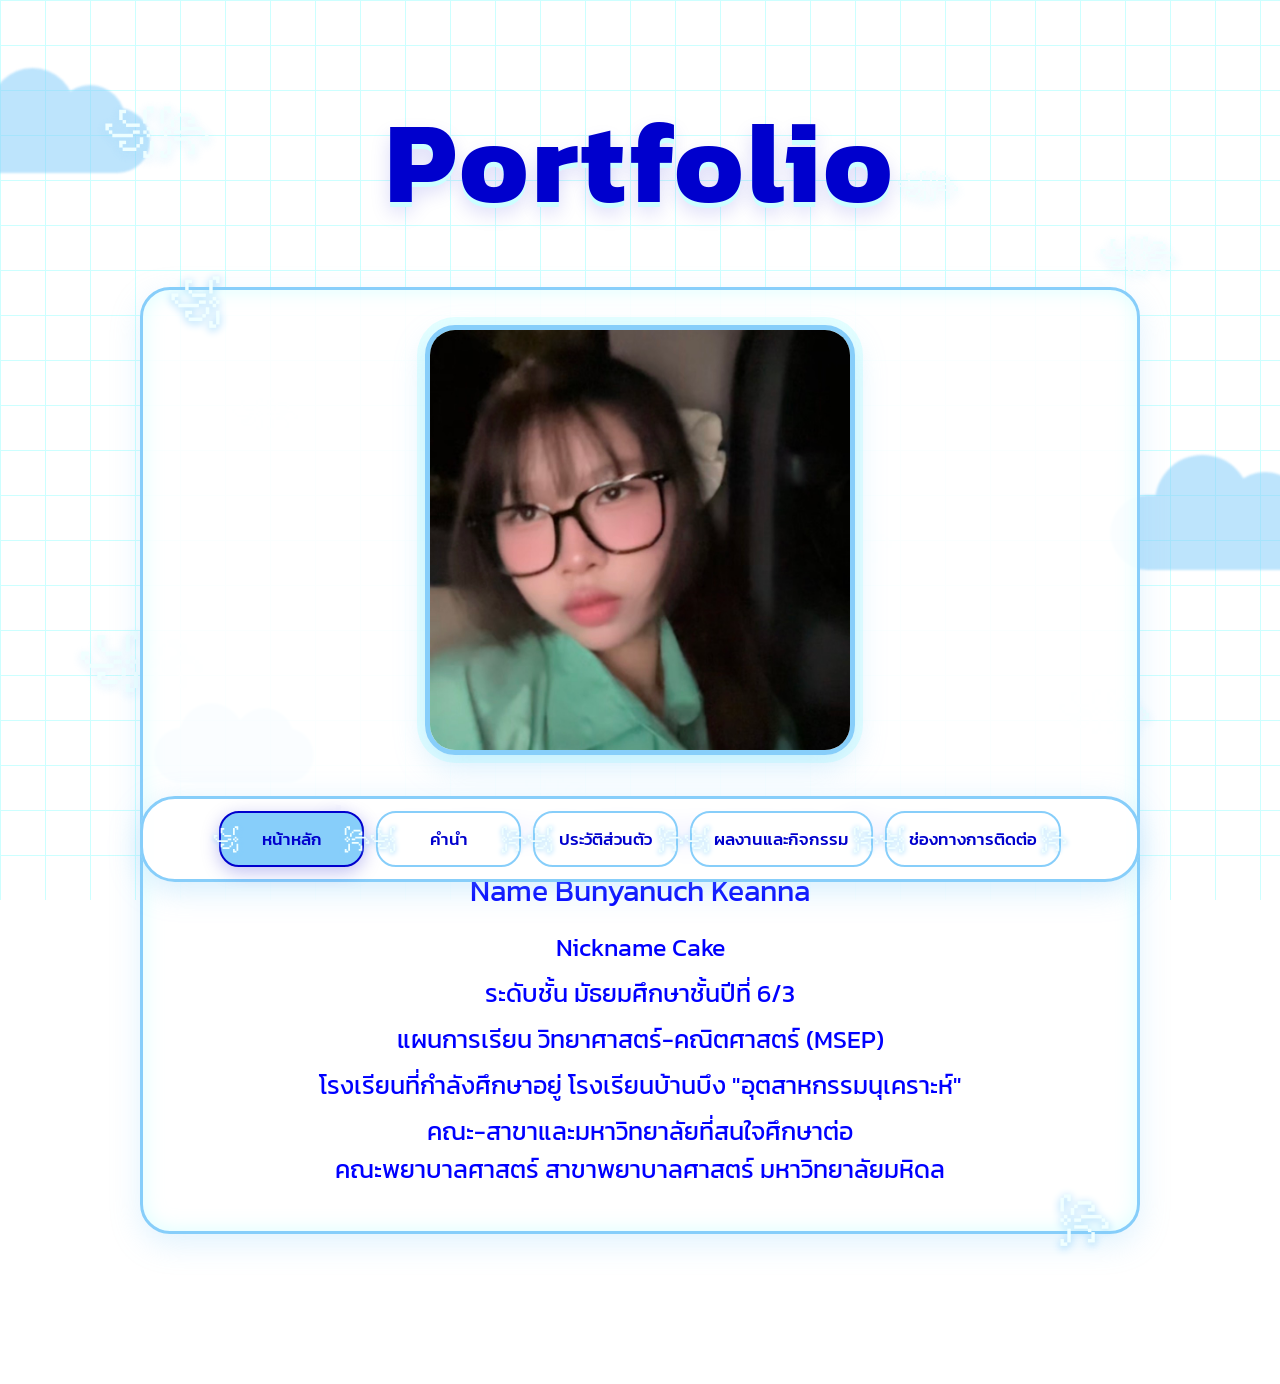
==== commit caf6e982: "Update index.html" ====
--- a/index.html
+++ b/index.html
@@ -1140,19 +1140,6 @@
                 onerror="this.style.display='none';"
             >
 
-            <div class="profile-placeholder">
-
-                โค้ดสำหรับใส่รูปหน้า Portfolio
-
-                <br>
-
-                ใส่รูปที่
-
-                <br>
-
-                images/profile.jpg
-
-            </div>
 
         </div>
 
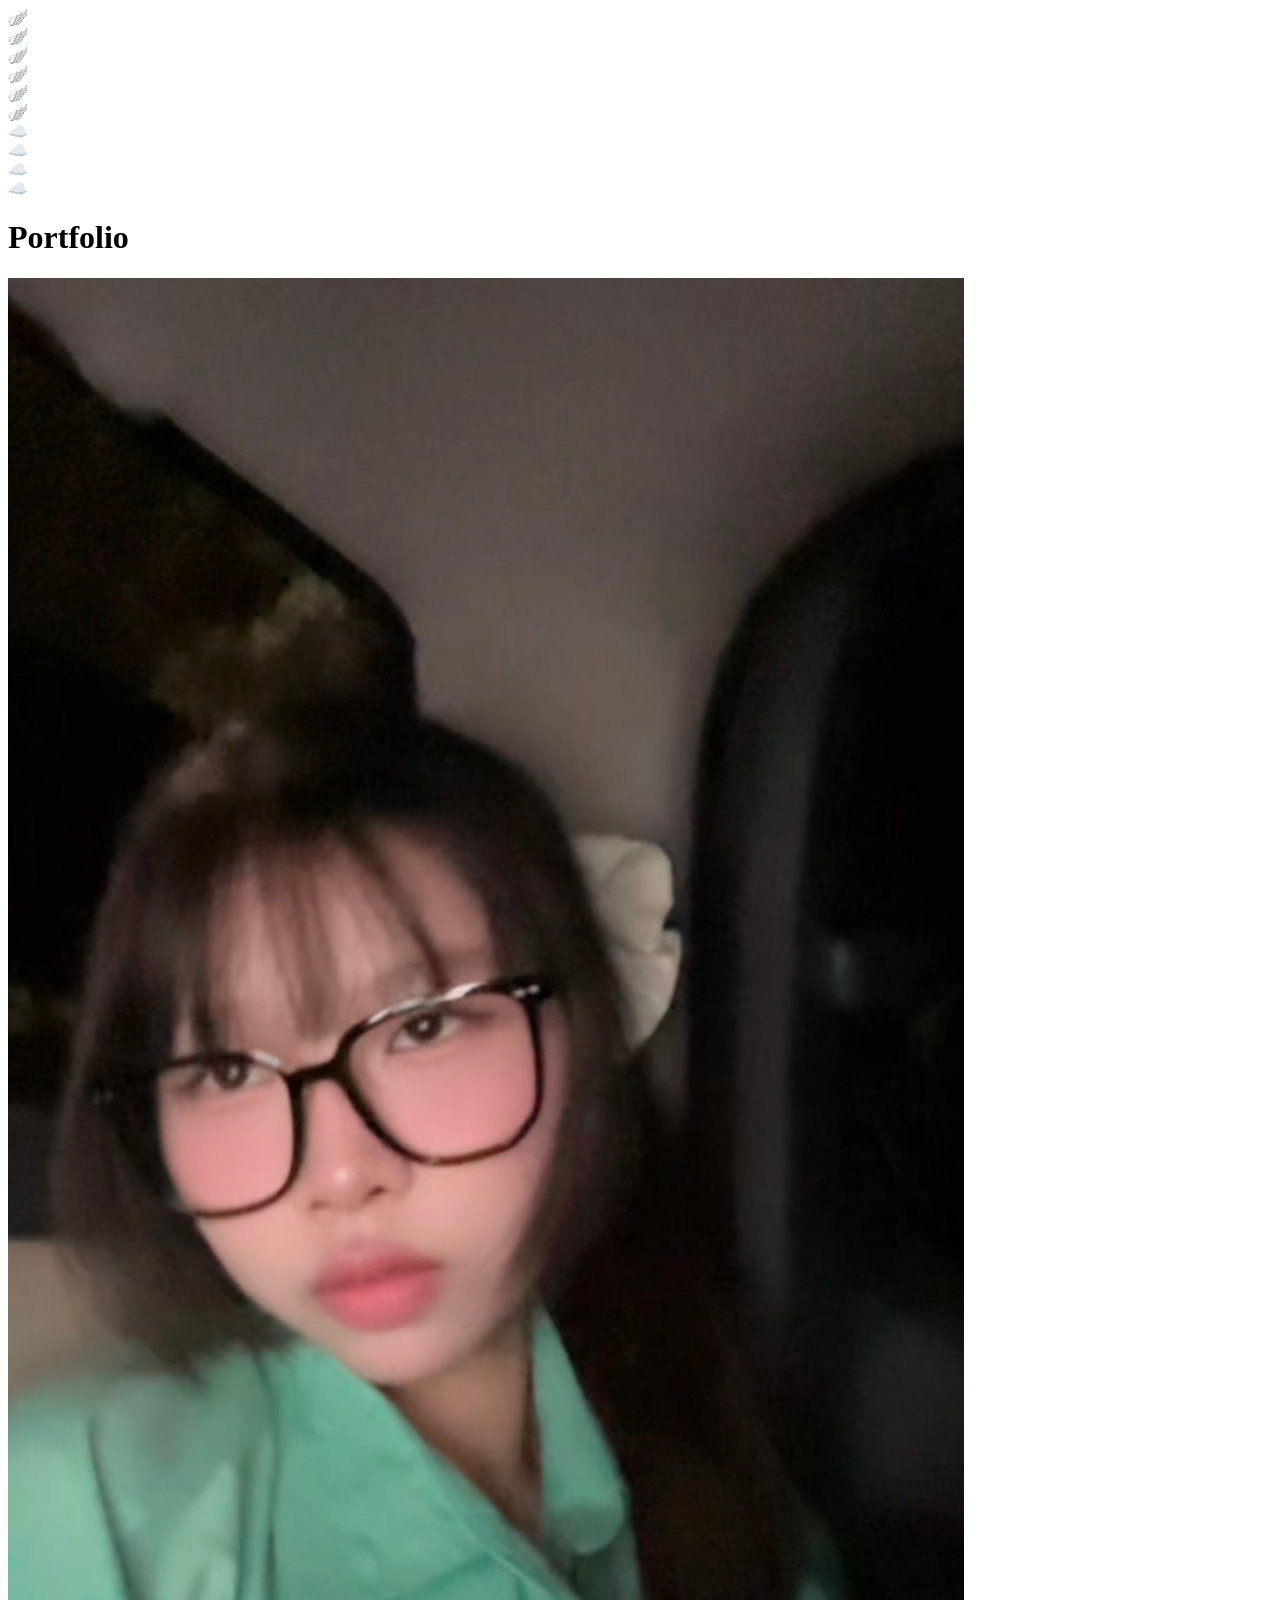
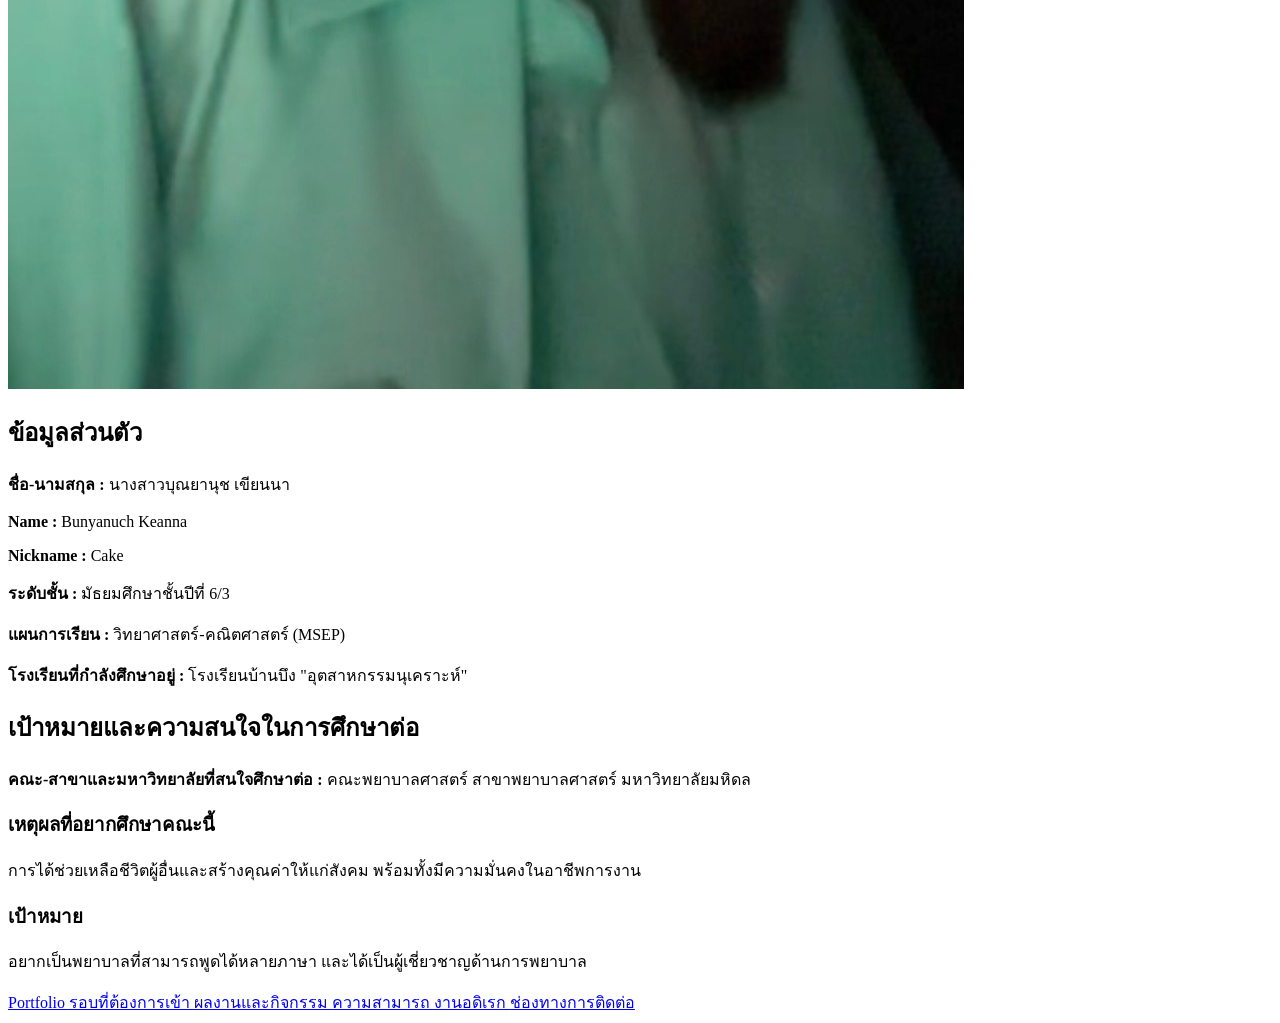
==== commit 99348dcf: "Update index.html" ====
--- a/index.html
+++ b/index.html
@@ -1,1903 +1,167 @@
 <!DOCTYPE html>
 <html lang="th">
+
 <head>
-<meta charset="UTF-8">
-<meta name="viewport" content="width=device-width, initial-scale=1.0">
+    <meta charset="UTF-8">
+    <meta name="viewport" content="width=device-width, initial-scale=1.0">
 
-<title>Portfolio - Bunyanuch Keanna</title>
+    <title>Portfolio | Bunyanuch Keanna</title>
 
-<link href="https://fonts.googleapis.com/css2?family=Kanit:wght@300;400;500;600;700&display=swap" rel="stylesheet">
+    <link rel="preconnect" href="https://fonts.googleapis.com">
+    <link rel="preconnect" href="https://fonts.gstatic.com" crossorigin>
 
-<style>
+    <link
+        href="https://fonts.googleapis.com/css2?family=Kanit:wght@300;400;500;600;700&display=swap"
+        rel="stylesheet"
+    >
 
-* {
-    margin: 0;
-    padding: 0;
-    box-sizing: border-box;
-}
-
-html {
-    scroll-behavior: smooth;
-}
-
-body {
-    font-family: "Kanit", sans-serif;
-    background: #FFFFFF;
-    color: #0000FF;
-    overflow-x: hidden;
-}
-
-/* =========================
-   พื้นหลังตาราง
-========================= */
-
-.background {
-    position: fixed;
-    inset: 0;
-    z-index: -10;
-
-    background-color: #FFFFFF;
-
-    background-image:
-        linear-gradient(#CCFFFF 1px, transparent 1px),
-        linear-gradient(90deg, #CCFFFF 1px, transparent 1px);
-
-    background-size: 45px 45px;
-}
-
-/* =========================
-   ก้อนเมฆ
-========================= */
-
-.cloud {
-    position: fixed;
-    background: #87CEFA;
-    border-radius: 100px;
-    opacity: 0.55;
-    z-index: -5;
-    filter: blur(1px);
-}
-
-.cloud::before,
-.cloud::after {
-    content: "";
-    position: absolute;
-    background: #87CEFA;
-    border-radius: 50%;
-}
-
-.cloud1 {
-    width: 190px;
-    height: 65px;
-    top: 12%;
-    left: -40px;
-    animation: cloudMove 25s linear infinite;
-}
-
-.cloud1::before {
-    width: 85px;
-    height: 85px;
-    left: 30px;
-    bottom: 20px;
-}
-
-.cloud1::after {
-    width: 70px;
-    height: 70px;
-    right: 25px;
-    bottom: 18px;
-}
-
-.cloud2 {
-    width: 230px;
-    height: 75px;
-    top: 55%;
-    right: -60px;
-    animation: cloudMoveReverse 30s linear infinite;
-}
-
-.cloud2::before {
-    width: 95px;
-    height: 95px;
-    left: 45px;
-    bottom: 20px;
-}
-
-.cloud2::after {
-    width: 80px;
-    height: 80px;
-    right: 35px;
-    bottom: 18px;
-}
-
-.cloud3 {
-    width: 160px;
-    height: 55px;
-    bottom: 13%;
-    left: 12%;
-    animation: cloudMove 35s linear infinite;
-}
-
-.cloud3::before {
-    width: 65px;
-    height: 65px;
-    left: 25px;
-    bottom: 15px;
-}
-
-.cloud3::after {
-    width: 60px;
-    height: 60px;
-    right: 20px;
-    bottom: 15px;
-}
-
-@keyframes cloudMove {
-
-    0% {
-        transform: translateX(-100px);
-    }
-
-    50% {
-        transform: translateX(120px);
-    }
-
-    100% {
-        transform: translateX(-100px);
-    }
-
-}
-
-@keyframes cloudMoveReverse {
-
-    0% {
-        transform: translateX(100px);
-    }
-
-    50% {
-        transform: translateX(-120px);
-    }
-
-    100% {
-        transform: translateX(100px);
-    }
-
-}
-
-/* =========================
-   ปีกนางฟ้าพื้นหลัง
-========================= */
-
-.wing {
-    position: fixed;
-    z-index: -3;
-
-    color: #F0FFFF;
-
-    font-size: 45px;
-
-    opacity: 0.95;
-
-    pointer-events: none;
-
-    filter:
-        drop-shadow(
-            0 3px 5px rgba(135,206,250,0.35)
-        );
-
-    animation:
-        wingFloat 7s ease-in-out infinite;
-}
-
-.wing::before {
-    content: "꧁";
-}
-
-.wing::after {
-    content: "꧂";
-}
-
-.wing1 {
-    top: 10%;
-    left: 8%;
-    font-size: 55px;
-}
-
-.wing2 {
-    top: 25%;
-    right: 8%;
-    font-size: 40px;
-    animation-delay: 1s;
-}
-
-.wing3 {
-    top: 68%;
-    left: 6%;
-    font-size: 65px;
-    animation-delay: 2s;
-}
-
-.wing4 {
-    top: 75%;
-    right: 10%;
-    font-size: 48px;
-    animation-delay: 3s;
-}
-
-.wing5 {
-    top: 43%;
-    left: 18%;
-    font-size: 35px;
-    animation-delay: 1.5s;
-}
-
-.wing6 {
-    top: 18%;
-    right: 25%;
-    font-size: 32px;
-    animation-delay: 2.5s;
-}
-
-.wing7 {
-    bottom: 8%;
-    left: 40%;
-    font-size: 42px;
-    animation-delay: 4s;
-}
-
-.wing8 {
-    top: 55%;
-    right: 30%;
-    font-size: 58px;
-    animation-delay: 5s;
-}
-
-@keyframes wingFloat {
-
-    0%,100% {
-        transform:
-            translateY(0)
-            rotate(-5deg);
-    }
-
-    50% {
-        transform:
-            translateY(-25px)
-            rotate(5deg);
-    }
-
-}
-
-/* =========================
-   หน้าเว็บไซต์
-========================= */
-
-.page {
-
-    display: none;
-
-    min-height: 100vh;
-
-    padding:
-        55px
-        8%
-        150px;
-
-    animation:
-        pageFade 0.6s ease;
-}
-
-.page.active {
-    display: block;
-}
-
-@keyframes pageFade {
-
-    from {
-        opacity: 0;
-        transform: translateY(20px);
-    }
-
-    to {
-        opacity: 1;
-        transform: translateY(0);
-    }
-
-}
-
-/* =========================
-   หัวข้อใหญ่
-========================= */
-
-.main-title {
-
-    text-align: center;
-
-    color: #0000CD;
-
-    font-size:
-        clamp(
-            55px,
-            9vw,
-            115px
-        );
-
-    font-weight: 700;
-
-    margin-top: 20px;
-
-    margin-bottom: 40px;
-
-    letter-spacing: 3px;
-
-    text-shadow:
-        0 5px 0 #CCFFFF,
-        0 10px 20px
-        rgba(0,0,205,0.15);
-}
-
-.page-title {
-
-    text-align: center;
-
-    color: #0000CD;
-
-    font-size:
-        clamp(
-            42px,
-            6vw,
-            78px
-        );
-
-    font-weight: 700;
-
-    margin-bottom: 45px;
-
-    text-shadow:
-        0 4px 0 #CCFFFF,
-        0 8px 18px
-        rgba(0,0,205,0.15);
-}
-
-/* =========================
-   กรอบเนื้อหา
-========================= */
-
-.content-box {
-
-    width:
-        min(
-            1000px,
-            94%
-        );
-
-    margin: 0 auto;
-
-    background:
-        rgba(
-            255,
-            255,
-            255,
-            0.92
-        );
-
-    border:
-        3px solid #87CEFA;
-
-    border-radius: 30px;
-
-    padding: 35px;
-
-    box-shadow:
-        0 10px 30px
-        rgba(135,206,250,0.25),
-
-        inset 0 0 20px
-        rgba(204,255,255,0.7);
-
-    position: relative;
-}
-
-.content-box::before,
-.content-box::after {
-
-    content: "꧁";
-
-    position: absolute;
-
-    color: #F0FFFF;
-
-    font-size: 55px;
-
-    text-shadow:
-        0 2px 8px #87CEFA;
-}
-
-.content-box::before {
-
-    top: -30px;
-    left: 25px;
-}
-
-.content-box::after {
-
-    content: "꧂";
-
-    right: 25px;
-    bottom: -30px;
-}
-
-/* =====================================================
-   รูป Portfolio หน้าแรก
-   สี่เหลี่ยมจัตุรัส 1:1
-===================================================== */
-
-.profile-image-box {
-
-    width:
-        min(
-            430px,
-            75vw
-        );
-
-    aspect-ratio: 1 / 1;
-
-    margin:
-        0 auto 45px;
-
-    border:
-        5px solid #87CEFA;
-
-    border-radius: 30px;
-
-    background:
-        linear-gradient(
-            135deg,
-            #CCFFFF,
-            #FFFFFF
-        );
-
-    display: flex;
-
-    align-items: center;
-
-    justify-content: center;
-
-    overflow: hidden;
-
-    box-shadow:
-
-        0 12px 30px
-        rgba(135,206,250,0.35),
-
-        0 0 0 8px
-        rgba(204,255,255,0.5);
-}
-
-/* รูปภาพจริง */
-
-.profile-image-box img {
-
-    width: 100%;
-
-    height: 100%;
-
-    object-fit: cover;
-
-    display: block;
-}
-
-/* ข้อความกรณียังไม่มีรูป */
-
-.profile-placeholder {
-
-    position: absolute;
-
-    text-align: center;
-
-    color: #0000FF;
-
-    font-size: 18px;
-
-    line-height: 1.7;
-
-    padding: 20px;
-}
-
-/* =========================
-   ข้อมูลหน้าแรก
-========================= */
-
-.profile-info {
-
-    text-align: center;
-
-    color: #0000FF;
-}
-
-.profile-name {
-
-    font-size:
-        clamp(
-            25px,
-            4vw,
-            40px
-        );
-
-    font-weight: 600;
-
-    margin-bottom: 8px;
-}
-
-.profile-english {
-
-    font-size:
-        clamp(
-            20px,
-            3vw,
-            30px
-        );
-
-    margin-bottom: 15px;
-}
-
-.profile-detail {
-
-    font-size:
-        clamp(
-            17px,
-            2.3vw,
-            25px
-        );
-
-    margin: 8px 0;
-}
-
-/* =========================
-   คำนำ
-========================= */
-
-.intro-text {
-
-    font-size:
-        clamp(
-            20px,
-            2.5vw,
-            28px
-        );
-
-    line-height: 2;
-
-    text-align: justify;
-
-    text-indent: 60px;
-
-    color: #0000FF;
-}
-
-/* =========================
-   ประวัติส่วนตัว
-========================= */
-
-.bio-list {
-
-    display: grid;
-
-    gap: 16px;
-}
-
-.bio-row {
-
-    background:
-        rgba(
-            204,
-            255,
-            255,
-            0.35
-        );
-
-    border-left:
-        7px solid #87CEFA;
-
-    border-radius: 15px;
-
-    padding:
-        15px 22px;
-
-    font-size:
-        clamp(
-            17px,
-            2vw,
-            23px
-        );
-
-    color: #0000FF;
-}
-
-.bio-row strong {
-
-    color: #0000CD;
-}
-
-/* =========================
-   ผลงานและกิจกรรม
-========================= */
-
-.activities {
-
-    width:
-        min(
-            1050px,
-            95%
-        );
-
-    margin: auto;
-
-    display: grid;
-
-    gap: 35px;
-}
-
-.activity-card {
-
-    background:
-        rgba(
-            255,
-            255,
-            255,
-            0.94
-        );
-
-    border:
-        3px solid #87CEFA;
-
-    border-radius: 28px;
-
-    padding: 25px;
-
-    box-shadow:
-        0 10px 25px
-        rgba(135,206,250,0.25);
-}
-
-.activity-number {
-
-    text-align: center;
-
-    color: #0000CD;
-
-    font-size: 30px;
-
-    font-weight: 600;
-
-    margin-bottom: 15px;
-}
-
-/* รูปผลงาน */
-
-.activity-image {
-
-    width: 100%;
-
-    max-width: 850px;
-
-    aspect-ratio: 16 / 9;
-
-    margin:
-        0 auto 25px;
-
-    border:
-        4px dashed #87CEFA;
-
-    border-radius: 20px;
-
-    background:
-        linear-gradient(
-            135deg,
-            rgba(204,255,255,0.8),
-            rgba(255,255,255,0.95)
-        );
-
-    display: flex;
-
-    align-items: center;
-
-    justify-content: center;
-
-    overflow: hidden;
-}
-
-.activity-image img {
-
-    width: 100%;
-
-    height: 100%;
-
-    object-fit: cover;
-}
-
-.activity-placeholder {
-
-    text-align: center;
-
-    color: #0000FF;
-
-    font-size: 20px;
-
-    padding: 20px;
-}
-
-.activity-text {
-
-    color: #0000FF;
-
-    font-size:
-        clamp(
-            17px,
-            2vw,
-            22px
-        );
-
-    line-height: 1.9;
-
-    text-align: justify;
-}
-
-.activity-text strong {
-
-    color: #0000CD;
-}
-
-/* =========================
-   ติดต่อ
-========================= */
-
-.contact-container {
-
-    width:
-        min(
-            800px,
-            94%
-        );
-
-    margin: auto;
-
-    display: grid;
-
-    gap: 25px;
-}
-
-.contact-card {
-
-    background:
-        rgba(
-            255,
-            255,
-            255,
-            0.94
-        );
-
-    border:
-        3px solid #87CEFA;
-
-    border-radius: 25px;
-
-    padding: 25px;
-
-    text-align: center;
-
-    color: #0000FF;
-
-    font-size:
-        clamp(
-            20px,
-            3vw,
-            30px
-        );
-
-    box-shadow:
-        0 8px 25px
-        rgba(135,206,250,0.25);
-
-    transition: 0.3s;
-}
-
-.contact-card:hover {
-
-    transform:
-        translateY(-7px)
-        scale(1.02);
-}
-
-.contact-icon {
-
-    display: block;
-
-    color: #0000CD;
-
-    font-size: 35px;
-
-    margin-bottom: 5px;
-}
-
-/* =========================
-   เมนูด้านล่าง
-========================= */
-
-.bottom-menu {
-
-    position: fixed;
-
-    left: 50%;
-
-    bottom: 18px;
-
-    transform:
-        translateX(-50%);
-
-    width:
-        min(
-            1000px,
-            94%
-        );
-
-    display: flex;
-
-    justify-content: center;
-
-    gap: 12px;
-
-    padding: 12px;
-
-    background:
-        rgba(
-            255,
-            255,
-            255,
-            0.92
-        );
-
-    border:
-        3px solid #87CEFA;
-
-    border-radius: 35px;
-
-    box-shadow:
-        0 8px 30px
-        rgba(135,206,250,0.35);
-
-    backdrop-filter: blur(10px);
-
-    z-index: 100;
-}
-
-/* ปุ่ม */
-
-.menu-button {
-
-    position: relative;
-
-    border:
-        2px solid #87CEFA;
-
-    background: #FFFFFF;
-
-    color: #0000CD;
-
-    padding:
-        13px 22px;
-
-    border-radius: 20px;
-
-    font-family:
-        "Kanit",
-        sans-serif;
-
-    font-size: 17px;
-
-    font-weight: 500;
-
-    cursor: pointer;
-
-    transition: 0.3s;
-
-    min-width: 145px;
-}
-
-/* ปีกด้านซ้าย */
-
-.menu-button::before {
-
-    content: "꧁";
-
-    position: absolute;
-
-    left: -9px;
-
-    top: 50%;
-
-    transform:
-        translateY(-50%);
-
-    color: #F0FFFF;
-
-    font-size: 28px;
-
-    text-shadow:
-        0 1px 5px #87CEFA;
-}
-
-/* ปีกด้านขวา */
-
-.menu-button::after {
-
-    content: "꧂";
-
-    position: absolute;
-
-    right: -9px;
-
-    top: 50%;
-
-    transform:
-        translateY(-50%);
-
-    color: #F0FFFF;
-
-    font-size: 28px;
-
-    text-shadow:
-        0 1px 5px #87CEFA;
-}
-
-.menu-button:hover {
-
-    background: #CCFFFF;
-
-    transform:
-        translateY(-5px);
-
-    box-shadow:
-        0 6px 15px
-        rgba(135,206,250,0.4);
-}
-
-.menu-button.active {
-
-    background: #87CEFA;
-
-    color: #0000CD;
-
-    border-color: #0000CD;
-
-    box-shadow:
-        0 5px 18px
-        rgba(0,0,205,0.25);
-}
-
-/* =========================
-   มือถือ
-========================= */
-
-@media (max-width: 700px) {
-
-    .page {
-
-        padding:
-            35px
-            4%
-            180px;
-    }
-
-    .content-box {
-
-        padding:
-            22px 17px;
-
-        width: 96%;
-    }
-
-    /* รูปหน้า Portfolio บนมือถือ */
-
-    .profile-image-box {
-
-        width: 80vw;
-
-        max-width: 360px;
-
-        aspect-ratio: 1 / 1;
-
-        border-radius: 25px;
-    }
-
-    .bottom-menu {
-
-        bottom: 8px;
-
-        width: 96%;
-
-        gap: 4px;
-
-        padding: 8px;
-
-        border-radius: 22px;
-
-        overflow-x: auto;
-
-        justify-content: flex-start;
-    }
-
-    .menu-button {
-
-        min-width: 115px;
-
-        padding:
-            10px 12px;
-
-        font-size: 14px;
-    }
-
-    .menu-button::before,
-    .menu-button::after {
-
-        font-size: 21px;
-    }
-
-    .intro-text {
-
-        text-indent: 30px;
-
-        text-align: left;
-
-        line-height: 1.8;
-    }
-
-    .activity-card {
-
-        padding: 15px;
-    }
-
-    .activity-text {
-
-        text-align: left;
-
-        line-height: 1.8;
-    }
-
-    .wing {
-
-        opacity: 0.7;
-    }
-
-}
-
-/* =========================
-   Scrollbar
-========================= */
-
-::-webkit-scrollbar {
-
-    width: 8px;
-}
-
-::-webkit-scrollbar-thumb {
-
-    background: #87CEFA;
-
-    border-radius: 20px;
-}
-
-</style>
+    <link rel="stylesheet" href="style.css">
 </head>
 
 <body>
 
+    <!-- ปีกนางฟ้า -->
+    <div class="wing wing1">🪽</div>
+    <div class="wing wing2">🪽</div>
+    <div class="wing wing3">🪽</div>
+    <div class="wing wing4">🪽</div>
+    <div class="wing wing5">🪽</div>
+    <div class="wing wing6">🪽</div>
 
-<!-- =========================
-     พื้นหลัง
-========================= -->
-
-<div class="background"></div>
-
-<div class="cloud cloud1"></div>
-<div class="cloud cloud2"></div>
-<div class="cloud cloud3"></div>
-
-<div class="wing wing1"></div>
-<div class="wing wing2"></div>
-<div class="wing wing3"></div>
-<div class="wing wing4"></div>
-<div class="wing wing5"></div>
-<div class="wing wing6"></div>
-<div class="wing wing7"></div>
-<div class="wing wing8"></div>
+    <!-- เมฆ -->
+    <div class="cloud cloud1">☁️</div>
+    <div class="cloud cloud2">☁️</div>
+    <div class="cloud cloud3">☁️</div>
+    <div class="cloud cloud4">☁️</div>
 
 
-<!-- =====================================================
-     หน้าแรก Portfolio
-===================================================== -->
+    <main class="page">
 
-<section id="home" class="page active">
+        <div class="content">
 
-    <h1 class="main-title">
-        Portfolio
-    </h1>
+            <h1 class="main-title">
+                Portfolio
+            </h1>
 
 
-    <div class="content-box">
-
-
-        <!-- =============================================
-             รูป Portfolio
-             รูปเป็นสี่เหลี่ยมจัตุรัส
-             ============================================= -->
-
-        <div class="profile-image-box">
-
+            <!-- รูป Portfolio -->
             <img
                 src="images/profile.jpg"
                 alt="รูป Portfolio"
-                onerror="this.style.display='none';"
+                class="profile-image"
             >
 
 
-        </div>
+            <!-- ข้อมูลส่วนตัว -->
+            <div class="box">
 
+                <h2>ข้อมูลส่วนตัว</h2>
 
-        <!-- ข้อมูลส่วนตัว -->
+                <p>
+                    <strong>ชื่อ-นามสกุล :</strong>
+                    นางสาวบุณยานุช เขียนนา
+                </p>
 
-        <div class="profile-info">
+                <p>
+                    <strong>Name :</strong>
+                    Bunyanuch Keanna
+                </p>
 
-            <div class="profile-name">
+                <p>
+                    <strong>Nickname :</strong>
+                    Cake
+                </p>
 
-                ชื่อ-นามสกุล
-                นางสาวบุณยานุช เขียนนา
+                <p>
+                    <strong>ระดับชั้น :</strong>
+                    มัธยมศึกษาชั้นปีที่ 6/3
+                </p>
+
+                <p>
+                    <strong>แผนการเรียน :</strong>
+                    วิทยาศาสตร์-คณิตศาสตร์ (MSEP)
+                </p>
+
+                <p>
+                    <strong>โรงเรียนที่กำลังศึกษาอยู่ :</strong>
+                    โรงเรียนบ้านบึง "อุตสาหกรรมนุเคราะห์"
+                </p>
 
             </div>
 
 
-            <div class="profile-english">
+            <!-- เป้าหมาย -->
+            <div class="box">
 
-                Name Bunyanuch Keanna
+                <h2>
+                    เป้าหมายและความสนใจในการศึกษาต่อ
+                </h2>
 
-            </div>
+                <p>
+                    <strong>
+                        คณะ-สาขาและมหาวิทยาลัยที่สนใจศึกษาต่อ :
+                    </strong>
+
+                    คณะพยาบาลศาสตร์
+                    สาขาพยาบาลศาสตร์
+                    มหาวิทยาลัยมหิดล
+                </p>
 
 
-            <div class="profile-detail">
+                <h3>
+                    เหตุผลที่อยากศึกษาคณะนี้
+                </h3>
 
-                Nickname Cake
-
-            </div>
+                <p>
+                    การได้ช่วยเหลือชีวิตผู้อื่นและสร้างคุณค่าให้แก่สังคม
+                    พร้อมทั้งมีความมั่นคงในอาชีพการงาน
+                </p>
 
 
-            <div class="profile-detail">
+                <h3>
+                    เป้าหมาย
+                </h3>
 
-                ระดับชั้น
-                มัธยมศึกษาชั้นปีที่ 6/3
-
-            </div>
-
-
-            <div class="profile-detail">
-
-                แผนการเรียน
-                วิทยาศาสตร์-คณิตศาสตร์ (MSEP)
-
-            </div>
-
-
-            <div class="profile-detail">
-
-                โรงเรียนที่กำลังศึกษาอยู่
-                โรงเรียนบ้านบึง
-                "อุตสาหกรรมนุเคราะห์"
-
-            </div>
-
-
-            <div class="profile-detail">
-
-                คณะ-สาขาและมหาวิทยาลัยที่สนใจศึกษาต่อ
-
-                <br>
-
-                คณะพยาบาลศาสตร์
-                สาขาพยาบาลศาสตร์
-                มหาวิทยาลัยมหิดล
+                <p>
+                    อยากเป็นพยาบาลที่สามารถพูดได้หลายภาษา
+                    และได้เป็นผู้เชี่ยวชาญด้านการพยาบาล
+                </p>
 
             </div>
 
         </div>
 
-    </div>
-
-</section>
+    </main>
 
 
-<!-- =====================================================
-     หน้า 2 คำนำ
-===================================================== -->
+    <!-- เมนู -->
+    <nav class="bottom-nav">
 
-<section id="introduction" class="page">
+        <a href="index.html" class="nav-button active">
+            Portfolio
+        </a>
 
-    <h1 class="page-title">
-        คำนำ
-    </h1>
+        <a href="round.html" class="nav-button">
+            รอบที่ต้องการเข้า
+        </a>
 
+        <a href="portfolio.html" class="nav-button">
+            ผลงานและกิจกรรม
+        </a>
 
-    <div class="content-box">
+        <a href="skills.html" class="nav-button">
+            ความสามารถ
+        </a>
 
-        <p class="intro-text">
+        <a href="hobby.html" class="nav-button">
+            งานอดิเรก
+        </a>
 
-            แฟ้มสะสมผลงาน (Portfolio) เล่มนี้
-            จัดทำขึ้นเพื่อเป็นตัวแทนในการนำเสนอข้อมูลเกี่ยวกับ
-            ประวัติส่วนตัว ความรู้ ความสามารถ ทักษะ
-            และกิจกรรมต่างๆ ของข้าพเจ้า
-            โดยเฉพาะความสนใจและความมุ่งมั่นที่มีต่อการศึกษาต่อ
-            ภายในแฟ้มสะสมผลงานเล่มนี้
-            ประกอบด้วยประวัติส่วนตัว ผลการเรียน
-            กิจกรรมที่ข้าพเจ้าได้เข้าร่วม
+        <a href="contact.html" class="nav-button">
+            ช่องทางการติดต่อ
+        </a>
 
-        </p>
-
-    </div>
-
-</section>
-
-
-<!-- =====================================================
-     หน้า 3 ประวัติส่วนตัว
-===================================================== -->
-
-<section id="profile" class="page">
-
-    <h1 class="page-title">
-        ประวัติส่วนตัว
-    </h1>
-
-
-    <div class="content-box">
-
-        <div class="bio-list">
-
-            <div class="bio-row">
-                <strong>หัวข้อย่อย</strong>
-                ประวัติส่วนตัว
-            </div>
-
-            <div class="bio-row">
-                <strong>ชื่อ-นามสกุล</strong>
-                นางสาวบุณยานุช เขียนนา
-            </div>
-
-            <div class="bio-row">
-                <strong>Name</strong>
-                Bunyanuch Keanna
-            </div>
-
-            <div class="bio-row">
-                <strong>ชื่อเล่น</strong>
-                เค้ก
-            </div>
-
-            <div class="bio-row">
-                <strong>Nickname</strong>
-                Cake
-            </div>
-
-            <div class="bio-row">
-                <strong>อายุ</strong>
-                17 ปี
-            </div>
-
-            <div class="bio-row">
-                <strong>age</strong>
-                17 years old
-            </div>
-
-            <div class="bio-row">
-                <strong>วันเกิด</strong>
-                13/03/08
-            </div>
-
-            <div class="bio-row">
-                <strong>สัญชาติ</strong>
-                ไทย
-            </div>
-
-            <div class="bio-row">
-                <strong>เชื้อชาติ</strong>
-                ไทย
-            </div>
-
-            <div class="bio-row">
-                <strong>ศาสนา</strong>
-                พุทธ
-            </div>
-
-            <div class="bio-row">
-                <strong>ประวัติการศึกษา</strong>
-                สถานศึกษา
-                โรงเรียนบ้านบึง
-                "อุตสาหกรรมนุเคราะห์"
-            </div>
-
-            <div class="bio-row">
-                <strong>แผนการเรียน</strong>
-                วิทยาศาสตร์-คณิตศาสตร์ (MSEP)
-            </div>
-
-            <div class="bio-row">
-                <strong>GPAX</strong>
-                3.62
-            </div>
-
-        </div>
-
-    </div>
-
-</section>
-
-
-<!-- =====================================================
-     หน้า 4 ผลงานและกิจกรรม
-===================================================== -->
-
-<section id="activities" class="page">
-
-    <h1 class="page-title">
-        ผลงานและกิจกรรม
-    </h1>
-
-
-    <div class="activities">
-
-
-        <!-- ผลงาน 1 -->
-
-        <div class="activity-card">
-
-            <div class="activity-number">
-                ผลงานและกิจกรรมที่ 1
-            </div>
-
-            <div class="activity-image">
-
-                <img
-                    src="images/activity1.jpg"
-                    alt="ผลงานที่ 1"
-                >
-
-                <div class="activity-placeholder">
-
-                    โค้ดสำหรับใส่รูปภาพที่หนึ่ง
-
-                    <br>
-
-                    images/activity1.jpg
-
-                </div>
-
-            </div>
-
-            <p class="activity-text">
-
-                ได้รับเกียรติบัตรจากการเรียนล่วงหน้าของ MU X MOOC
-                เรื่องเพศวิถีและการให้คำปรึกษาทางเพศสำหรับวัยรุ่น
-                ได้รับเมื่อวันที่ 11 สิงหาคม 2569
-
-                <br><br>
-
-                <strong>
-                    สิ่งที่ได้รับจากการเข้าร่วมกิจกรรมนี้ คือ
-                </strong>
-
-                การดูแลและป้องกันตัวเองจากสถานการณ์ต่าง ๆ
-                จากการมีเพศสัมพันธ์ในวัยรุ่น
-
-            </p>
-
-        </div>
-
-
-        <!-- ผลงาน 2 -->
-
-        <div class="activity-card">
-
-            <div class="activity-number">
-                ผลงานและกิจกรรมที่ 2
-            </div>
-
-            <div class="activity-image">
-
-                <img
-                    src="images/activity2.jpg"
-                    alt="ผลงานที่ 2"
-                >
-
-                <div class="activity-placeholder">
-
-                    โค้ดสำหรับใส่รูปภาพที่สอง
-
-                    <br>
-
-                    images/activity2.jpg
-
-                </div>
-
-            </div>
-
-            <p class="activity-text">
-
-                ได้รับเกียรติบัตรจากสภากาชาดไทย
-                หลักสูตรการดูแลผู้ป่วยเบื้องต้นที่บ้าน (Online)
-                ได้รับเมื่อวันที่ 3 สิงหาคม 2569
-
-                <br><br>
-
-                <strong>
-                    สิ่งที่ได้รับจากการเข้าร่วมกิจกรรมนี้ คือ
-                </strong>
-
-                การดูแลผู้ป่วยติดเตียงด้วยตนเองที่บ้าน
-                ให้สะอาดและปลอดภัย
-
-            </p>
-
-        </div>
-
-
-        <!-- ผลงาน 3 -->
-
-        <div class="activity-card">
-
-            <div class="activity-number">
-                ผลงานและกิจกรรมที่ 3
-            </div>
-
-            <div class="activity-image">
-
-                <img
-                    src="images/activity3.jpg"
-                    alt="ผลงานที่ 3"
-                >
-
-                <div class="activity-placeholder">
-
-                    โค้ดสำหรับใส่รูปภาพที่สาม
-
-                    <br>
-
-                    images/activity3.jpg
-
-                </div>
-
-            </div>
-
-            <p class="activity-text">
-
-                ได้รับเกียรติบัตรจากสภากาชาดไทย
-                ได้เข้าร่วมอบรมความรู้เรื่อง Stroke
-                โรคหลอดเลือดสมอง ภัยเงียบ ใกล้ตัว (ออนไลน์)
-                ได้รับเมื่อวันที่ 9 สิงหาคม 2569
-
-                <br><br>
-
-                <strong>
-                    สิ่งที่ได้รับจากการเข้าร่วมกิจกรรมนี้ คือ
-                </strong>
-
-                การสังเกตตนเองและคนรอบข้าง
-                เพื่อเฝ้าระวังจากโรค Stroke
-
-            </p>
-
-        </div>
-
-
-        <!-- ผลงาน 4 -->
-
-        <div class="activity-card">
-
-            <div class="activity-number">
-                ผลงานและกิจกรรมที่ 4
-            </div>
-
-            <div class="activity-image">
-
-                <img
-                    src="images/activity4.jpg"
-                    alt="ผลงานที่ 4"
-                >
-
-                <div class="activity-placeholder">
-
-                    โค้ดสำหรับใส่รูปภาพที่สี่
-
-                    <br>
-
-                    images/activity4.jpg
-
-                </div>
-
-            </div>
-
-            <p class="activity-text">
-
-                ได้รับเกียรติบัตรจากสภากาชาดไทย
-                ได้เข้าร่วมอบรมความรู้เรื่อง
-                การดูแลสิ่งแวดล้อมและอุบัติเหตุที่พบบ่อยในผู้สูงอายุ
-                ได้รับเมื่อวันที่ 9 สิงหาคม 2569
-
-                <br><br>
-
-                <strong>
-                    สิ่งที่ได้รับจากการเข้าร่วมกิจกรรมนี้ คือ
-                </strong>
-
-                การสังเกตรอบบ้านและเฝ้าระวัง
-                ไม่ให้คนสูงอายุในบ้านได้รับบาดเจ็บ
-                จากสิ่งที่อาจมองข้ามใกล้ตัว
-
-            </p>
-
-        </div>
-
-
-        <!-- ผลงาน 5 -->
-
-        <div class="activity-card">
-
-            <div class="activity-number">
-                ผลงานและกิจกรรมที่ 5
-            </div>
-
-            <div class="activity-image">
-
-                <img
-                    src="images/activity5.jpg"
-                    alt="ผลงานที่ 5"
-                >
-
-                <div class="activity-placeholder">
-
-                    โค้ดสำหรับใส่รูปภาพที่ห้า
-
-                    <br>
-
-                    images/activity5.jpg
-
-                </div>
-
-            </div>
-
-            <p class="activity-text">
-
-                ได้รับเกียรติบัตรจากสภากาชาดไทย
-                หลักสูตรการบริจาคอวัยวะและเนื้อเยื่อ
-                ได้รับเมื่อวันที่ 9 สิงหาคม 2569
-
-                <br><br>
-
-                <strong>
-                    สิ่งที่ได้รับจากการเข้าร่วมกิจกรรมนี้ คือ
-                </strong>
-
-                การบริจาคอวัยวะและเนื้อเยื่อให้ถูกวิธี
-                เพื่อให้มีประสิทธิภาพมากที่สุด
-
-            </p>
-
-        </div>
-
-
-        <!-- ผลงาน 6 -->
-
-        <div class="activity-card">
-
-            <div class="activity-number">
-                ผลงานและกิจกรรมที่ 6
-            </div>
-
-            <div class="activity-image">
-
-                <img
-                    src="images/activity6.jpg"
-                    alt="ผลงานที่ 6"
-                >
-
-                <div class="activity-placeholder">
-
-                    โค้ดสำหรับใส่รูปภาพที่หก
-
-                    <br>
-
-                    images/activity6.jpg
-
-                </div>
-
-            </div>
-
-            <p class="activity-text">
-
-                ได้รับเกียรติบัตรจากสภากาชาดไทย
-                ได้เข้าร่วมอบรมความรู้เรื่อง Heat Stroke
-                โรคลมแดด คร่าชีวิต (ออนไลน์)
-                ได้รับเมื่อวันที่ 9 สิงหาคม 2569
-
-                <br><br>
-
-                <strong>
-                    สิ่งที่ได้รับจากการเข้าร่วมกิจกรรมนี้ คือ
-                </strong>
-
-                การระวังตัวเองจากโรค Heat Stroke
-                โรคลมแดด
-
-            </p>
-
-        </div>
-
-
-        <!-- ผลงาน 7 -->
-
-        <div class="activity-card">
-
-            <div class="activity-number">
-                ผลงานและกิจกรรมที่ 7
-            </div>
-
-            <div class="activity-image">
-
-                <img
-                    src="images/activity7.jpg"
-                    alt="ผลงานที่ 7"
-                >
-
-                <div class="activity-placeholder">
-
-                    โค้ดสำหรับใส่รูปภาพที่เจ็ด
-
-                    <br>
-
-                    images/activity7.jpg
-
-                </div>
-
-            </div>
-
-            <p class="activity-text">
-
-                ได้รับเกียรติบัตรจากการเรียนล่วงหน้าของ MU X MOOC
-                เรื่องการเลี้ยงลูกด้วยนมแม่ (Breastfeeding)
-                ได้รับเมื่อวันที่ 12 สิงหาคม 2569
-
-                <br><br>
-
-                <strong>
-                    สิ่งที่ได้รับจากการเข้าร่วมกิจกรรมนี้ คือ
-                </strong>
-
-                ประโยชน์จากการให้นมแม่
-                และข้อดีข้อเสียต่าง ๆ
-
-            </p>
-
-        </div>
-
-
-        <!-- ผลงาน 8 -->
-
-        <div class="activity-card">
-
-            <div class="activity-number">
-                ผลงานและกิจกรรมที่ 8
-            </div>
-
-            <div class="activity-image">
-
-                <img
-                    src="images/activity8.jpg"
-                    alt="ผลงานที่ 8"
-                >
-
-                <div class="activity-placeholder">
-
-                    โค้ดสำหรับใส่รูปภาพที่แปด
-
-                    <br>
-
-                    images/activity8.jpg
-
-                </div>
-
-            </div>
-
-            <p class="activity-text">
-
-                ได้รับเกียรติบัตรจากการเป็นคณะกรรมการ
-                จัดกิจกรรมอบรมแกนนำจิตอาสาป้องกันเอดส์
-                เทิดพระเกียรติพระเจ้าวรวงศ์เธอ
-                พระองค์เจ้าโสมสวลี กรมหมื่นสุทธนารีนาถ
-                ณ โรงเรียนบ้านบึง "อุตสาหกรรมนุเคราะห์"
-
-                <br><br>
-
-                วันที่ 13 - 15 กรกฎาคม 2569
-
-                <br><br>
-
-                <strong>
-                    สิ่งที่ได้รับจากการเข้าร่วมกิจกรรมนี้ คือ
-                </strong>
-
-                ข้าพเจ้าได้ทำจิตอาสาและรับความรู้เรื่องเอดส์
-                ทั้งในการป้องกันและวิธีรักษาตนเอง
-                ให้ห่างไกลจากโรคเอดส์
-
-            </p>
-
-        </div>
-
-    </div>
-
-</section>
-
-
-<!-- =====================================================
-     หน้า 5 ติดต่อ
-===================================================== -->
-
-<section id="contact" class="page">
-
-    <h1 class="page-title">
-        ช่องทางการติดต่อ
-    </h1>
-
-
-    <div class="contact-container">
-
-
-        <div class="contact-card">
-
-            <span class="contact-icon">
-                ✉
-            </span>
-
-            Gmail
-
-            <br>
-
-            wakaruchidi@gmail.com
-
-        </div>
-
-
-        <div class="contact-card">
-
-            <span class="contact-icon">
-                ☎
-            </span>
-
-            Tel
-
-            <br>
-
-            096-213-2648
-
-        </div>
-
-
-        <div class="contact-card">
-
-            <span class="contact-icon">
-                ◎
-            </span>
-
-            IG
-
-            <br>
-
-            wakaru_chi
-
-        </div>
-
-    </div>
-
-</section>
-
-
-<!-- =====================================================
-     เมนูด้านล่าง
-===================================================== -->
-
-<nav class="bottom-menu">
-
-    <button
-        class="menu-button active"
-        onclick="showPage('home', this)">
-        หน้าหลัก
-    </button>
-
-
-    <button
-        class="menu-button"
-        onclick="showPage('introduction', this)">
-        คำนำ
-    </button>
-
-
-    <button
-        class="menu-button"
-        onclick="showPage('profile', this)">
-        ประวัติส่วนตัว
-    </button>
-
-
-    <button
-        class="menu-button"
-        onclick="showPage('activities', this)">
-        ผลงานและกิจกรรม
-    </button>
-
-
-    <button
-        class="menu-button"
-        onclick="showPage('contact', this)">
-        ช่องทางการติดต่อ
-    </button>
-
-</nav>
-
-
-<script>
-
-/* =========================
-   ระบบเปลี่ยนหน้า
-========================= */
-
-function showPage(pageId, button) {
-
-    const pages =
-        document.querySelectorAll(".page");
-
-    pages.forEach(page => {
-
-        page.classList.remove("active");
-
-    });
-
-
-    const selectedPage =
-        document.getElementById(pageId);
-
-    selectedPage.classList.add("active");
-
-
-    const buttons =
-        document.querySelectorAll(".menu-button");
-
-    buttons.forEach(btn => {
-
-        btn.classList.remove("active");
-
-    });
-
-
-    button.classList.add("active");
-
-
-    window.scrollTo({
-
-        top: 0,
-
-        behavior: "smooth"
-
-    });
-
-}
-
-</script>
+    </nav>
 
 </body>
 </html>
